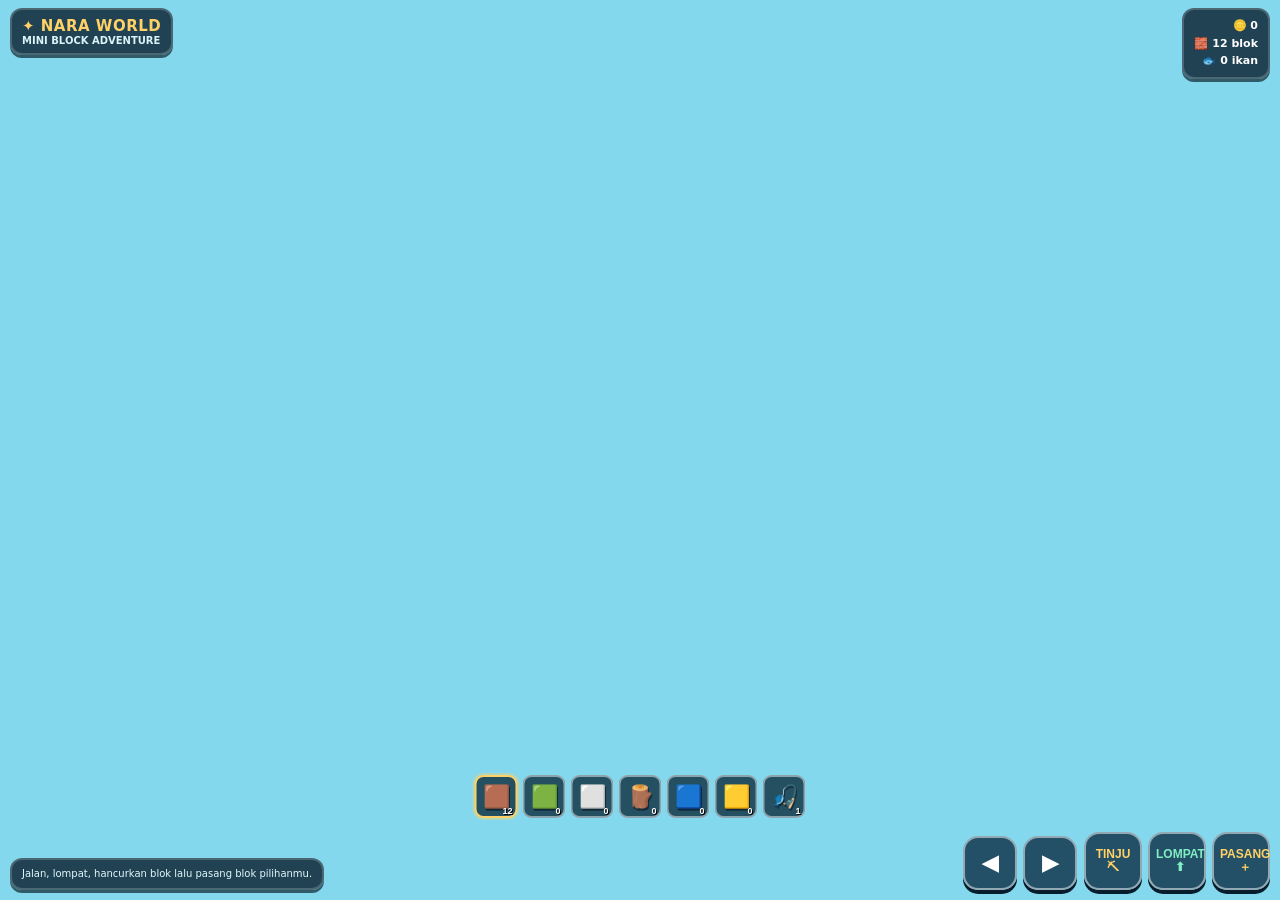
==== nara.html @ 3ca9c723 "Remove start screen and launch Aoi game immediately" ====
<!doctype html>
<html lang="id">
<head>
<meta charset="utf-8">
<meta name="viewport" content="width=device-width,initial-scale=1,maximum-scale=1,user-scalable=no,viewport-fit=cover">
<meta name="theme-color" content="#132b3b">
<title>Nara World</title>
<style>
:root{--ink:#102838;--panel:#183b4b;--gold:#ffd166;--mint:#80edc3}
*{box-sizing:border-box}html,body{margin:0;width:100%;height:100%;overflow:hidden;background:#102838;color:#fff;font-family:system-ui,-apple-system,Segoe UI,sans-serif;touch-action:none;user-select:none;-webkit-user-select:none}
#game{position:fixed;inset:0;width:100%;height:100%;display:block;image-rendering:pixelated;background:#83d8ee}
#hud{position:fixed;inset:0;pointer-events:none;display:flex;flex-direction:column;justify-content:space-between;padding: max(8px,env(safe-area-inset-top)) 10px max(10px,env(safe-area-inset-bottom))}
.top{display:flex;align-items:flex-start;justify-content:space-between;gap:8px}.brand,.stats,.hint{background:#102838d9;border:2px solid #ffffff30;border-radius:12px;padding:7px 10px;box-shadow:0 3px 0 #091b26aa}.brand{font-weight:900;letter-spacing:.5px;color:var(--gold);font-size:15px}.brand small{display:block;color:#d9f3f7;font-weight:600;font-size:10px;letter-spacing:0}.stats{font-size:11px;font-weight:700;line-height:1.6;text-align:right}.bottom{display:flex;justify-content:space-between;align-items:flex-end;gap:10px}.hint{font-size:10px;color:#e3faff;max-width:42%;line-height:1.4}.controls{pointer-events:auto;display:flex;align-items:flex-end;gap:7px}.group{display:flex;gap:6px;align-items:flex-end}.btn{width:54px;height:54px;border:2px solid #ffffff80;border-radius:15px;background:#14394fd9;color:#fff;font-weight:900;font-size:21px;box-shadow:0 4px 0 #081d2b;display:grid;place-items:center;touch-action:none;outline:none}.btn:active,.btn.active{transform:translateY(3px);box-shadow:0 1px 0 #081d2b;background:#26738a}.btn.action{width:58px;height:58px;font-size:12px;line-height:1.1;color:var(--gold)}.btn.jump{color:var(--mint)}#inventory{position:fixed;left:50%;bottom:max(82px,calc(env(safe-area-inset-bottom) + 78px));transform:translateX(-50%);display:flex;gap:5px;pointer-events:auto}.slot{width:43px;height:43px;border:2px solid #ffffff7a;border-radius:9px;background:#173b4ddd;display:grid;place-items:center;font-size:22px;position:relative}.slot small{position:absolute;right:3px;bottom:0;font-size:9px;font-weight:900;color:#fff;text-shadow:1px 1px #000}.slot.selected{border-color:var(--gold);box-shadow:0 0 0 2px #ffd16660}.slot span{filter:drop-shadow(1px 2px #102838)}#chatbar{position:fixed;left:50%;bottom:calc(max(145px,env(safe-area-inset-bottom) + 140px));transform:translateX(-50%);width:min(420px,calc(100% - 24px));display:flex;gap:6px;z-index:5;pointer-events:auto}#chatinput{min-width:0;flex:1;border:2px solid #ffffff70;border-radius:12px;background:#102838ed;color:#fff;padding:10px 12px;font-size:14px;outline:none;user-select:text;-webkit-user-select:text;touch-action:auto}#chatsend{border:2px solid #ffffff70;border-radius:12px;background:var(--gold);color:#173040;font-weight:900;padding:0 14px}#chatbar[hidden]{display:none}#toast{position:fixed;top:22%;left:50%;transform:translateX(-50%);background:#102838e8;padding:8px 14px;border-radius:12px;border:1px solid #ffffff50;font-size:12px;font-weight:800;opacity:0;transition:opacity .2s;pointer-events:none;white-space:nowrap}#start{position:fixed;inset:0;display:flex;align-items:center;justify-content:center;background:linear-gradient(#0b2535b8,#0b2535eb);padding:20px}#card{width:min(380px,100%);background:#17394b;border:2px solid #ffffff40;border-radius:20px;padding:22px;text-align:center;box-shadow:0 10px 0 #091d2b}#card h1{color:var(--gold);margin:0 0 6px;font-size:32px}#card p{font-size:13px;line-height:1.55;color:#d7f0f3}#play{background:var(--gold);color:#173040;border:0;border-radius:12px;padding:13px 28px;font-weight:1000;font-size:16px;margin-top:8px}.tiny{font-size:10px!important;color:#a7d1d9!important}
@media (max-height:430px){.btn{width:46px;height:46px;border-radius:12px}.btn.action{width:50px;height:50px}.slot{width:36px;height:36px;font-size:18px}#inventory{bottom:67px}.brand{font-size:12px}.stats{font-size:10px}.hint{font-size:9px}}
</style>
</head>
<body>
<canvas id="game" aria-label="Nara World game"></canvas>
<div id="hud">
 <div class="top"><div class="brand">✦ NARA WORLD<small>MINI BLOCK ADVENTURE</small></div><div class="stats"><div>🪙 <span id="coins">0</span></div><div>🧱 <span id="blocks">12</span> blok</div><div>🐟 <span id="fishcount">0</span> ikan</div></div></div>
 <div class="bottom"><div class="hint">Jalan, lompat, hancurkan blok lalu pasang blok pilihanmu.</div><div class="controls">
  <div class="group"><button class="btn" data-hold="left" aria-label="Kiri">◀</button><button class="btn" data-hold="right" aria-label="Kanan">▶</button></div>
  <div class="group"><button class="btn action" id="mine">TINJU<br>⛏</button><button class="btn action jump" data-hold="jump">LOMPAT<br>⬆</button><button class="btn action" id="place">PASANG<br>＋</button></div>
 </div></div>
</div>
<div id="inventory"><button class="slot selected" data-item="dirt" title="Tanah"><span>🟫</span><small>12</small></button><button class="slot" data-item="grass" title="Rumput"><span>🟩</span><small>0</small></button><button class="slot" data-item="stone" title="Batu"><span>⬜</span><small>0</small></button><button class="slot" data-item="wood" title="Kayu"><span>🪵</span><small>0</small></button><button class="slot" data-item="water" title="Air"><span>🟦</span><small>0</small></button><button class="slot" data-item="sand" title="Pasir"><span>🟨</span><small>0</small></button><button class="slot" data-item="rod" title="Rod biasa"><span>🎣</span><small>1</small></button></div>
<div id="chatbar" hidden><input id="chatinput" maxlength="90" autocomplete="off" placeholder="Ketik pesan..." aria-label="Pesan chat"><button id="chatsend">KIRIM</button></div><div id="toast"></div>
<script>
(()=>{'use strict';
const canvas=document.getElementById('game'),ctx=canvas.getContext('2d');
const bgImage=new Image();bgImage.src='assets/background/file_00000000bad88211929e692779511e67.png';
const TILE=32,WORLD_W=150,WORLD_H=32;
let vw=innerWidth,vh=innerHeight,dpr=1,camX=0,camY=0,last=0,toastTimer=0,chosen='dirt',coins=0,started=true,chatText='',chatUntil=0;
const colors={grass:'#65bf59',dirt:'#9c633e',stone:'#899aa5',wood:'#b77a45',water:'#38bde8'};
const names={grass:'Rumput',dirt:'Tanah',stone:'Batu',wood:'Kayu',water:'Air',sand:'Pasir',rod:'Rod biasa'};
let inv={dirt:12,grass:0,stone:0,wood:0,water:0,sand:0,rod:1,fish:0},world=[],keys={left:false,right:false,jump:false},jumpQueued=false,attack=0,attackStarted=0,face=1;
const player={x:7*TILE,y:0,w:21,h:29,vx:0,vy:0,onGround:false,walk:0};
function resize(){vw=innerWidth;vh=innerHeight;dpr=Math.min(devicePixelRatio||1,2);canvas.width=Math.round(vw*dpr);canvas.height=Math.round(vh*dpr);canvas.style.width=vw+'px';canvas.style.height=vh+'px';ctx.setTransform(dpr,0,0,dpr,0,0)}
addEventListener('resize',resize);resize();
function makeWorld(){world=Array.from({length:WORLD_W},()=>Array(WORLD_H).fill(null));for(let x=0;x<WORLD_W;x++){let h=16+Math.round(Math.sin(x*.17)*1.4+Math.sin(x*.055)*2);h=Math.max(12,Math.min(20,h));for(let y=h;y<WORLD_H;y++){world[x][y]=y===h?'grass':y<h+4?'dirt':'stone';}if(x>10&&x< WORLD_W-10&&x%23===8){let trunk=h-1;for(let k=1;k<=3;k++)if(trunk-k>=0)world[x][trunk-k]='wood';for(let dx=-2;dx<=2;dx++)for(let dy=-5;dy<=-3;dy++){let xx=x+dx,yy=h+dy;if(xx>=0&&xx<WORLD_W&&yy>=0)world[xx][yy]='grass';}}}for(let x=0;x< WORLD_W;x++){for(let y=0;y< WORLD_H;y++){if(world[x][y]==='grass'&&y>0&&world[x][y-1]==='grass')world[x][y-1]=null;}}}
function createLake(){for(let x=34;x<=45;x++){let top=0;while(top<WORLD_H&&!world[x][top])top++;if(top>=WORLD_H)continue;const waterTop=Math.max(0,top-3);for(let y=waterTop;y<top;y++)world[x][y]='water';}}
function groundY(x){x=Math.max(0,Math.min(WORLD_W-1,Math.floor(x/TILE)));for(let y=0;y<WORLD_H;y++)if(world[x][y])return y*TILE;return (WORLD_H-1)*TILE}
function save(){try{localStorage.setItem('nara-world-save-v1',JSON.stringify({world,inv,coins,px:player.x,py:player.y}))}catch(e){}}
function load(){try{let s=JSON.parse(localStorage.getItem('nara-world-save-v1'));if(s&&s.world&&s.world.length===WORLD_W){world=s.world;inv={...inv,...s.inv};coins=s.coins||0;player.x=Number.isFinite(s.px)?s.px:7*TILE;player.y=Number.isFinite(s.py)?s.py:groundY(player.x)-player.h;return true}}catch(e){}return false}
makeWorld();if(!load())player.y=groundY(player.x)-player.h;createLake();
function showToast(s){let el=document.getElementById('toast');el.textContent=s;el.style.opacity=1;clearTimeout(toastTimer);toastTimer=setTimeout(()=>el.style.opacity=0,1350)}
function updateHud(){document.getElementById('coins').textContent=coins;document.getElementById('blocks').textContent=inv.dirt+inv.grass+inv.stone+inv.wood;document.querySelectorAll('.slot').forEach(el=>{let type=el.dataset.item;el.querySelector('small').textContent=inv[type]||0;el.classList.toggle('selected',type===chosen)});let fish=document.getElementById('fishcount');if(fish)fish.textContent=inv.fish||0}
function solidAt(px,py){let x0=Math.floor(px/TILE),x1=Math.floor((px-0.01)/TILE),y0=Math.floor(py/TILE),y1=Math.floor((py-0.01)/TILE);return [ [x0,y0],[x1,y0],[x0,y1],[x1,y1] ].some(([x,y])=>x>=0&&x<WORLD_W&&y>=0&&y<WORLD_H&&world[x][y]&&world[x][y]!=='water')}
function blockAt(px,py){let x=Math.floor(px/TILE),y=Math.floor(py/TILE);return x>=0&&x<WORLD_W&&y>=0&&y<WORLD_H?{x,y,type:world[x][y]}:null}
function playerBox(x=player.x,y=player.y){return{x:x-player.w/2,y:y,w:player.w,h:player.h}}
function collides(x,y){let b=playerBox(x,y);return solidAt(b.x,b.y)||solidAt(b.x+b.w,b.y)||solidAt(b.x,b.y+b.h)||solidAt(b.x+b.w,b.y+b.h)}
function inWater(){const left=player.x-player.w/2,right=player.x+player.w/2,top=player.y+3,bottom=player.y+player.h-2;for(let x=Math.floor(left/TILE);x<=Math.floor(right/TILE);x++)for(let y=Math.floor(top/TILE);y<=Math.floor(bottom/TILE);y++)if(x>=0&&x<WORLD_W&&y>=0&&y<WORLD_H&&world[x][y]==='water')return true;return false}
function movePlayer(dt){const swimming=inWater();let speed=swimming?125:190,dir=(keys.right?1:0)-(keys.left?1:0);if(dir)face=dir;player.vx=dir*speed;player.x+=player.vx*dt;if(collides(player.x,player.y)){let step=Math.sign(player.vx);for(let i=0;i<Math.ceil(Math.abs(player.vx*dt));i++){player.x-=step;if(!collides(player.x,player.y))break}}player.x=Math.max(player.w/2,Math.min(WORLD_W*TILE-player.w/2,player.x));if(jumpQueued&&(player.onGround||swimming)){player.vy=swimming?-235:-440;player.onGround=false}jumpQueued=false;player.vy=Math.min(swimming?170:760,player.vy+(swimming?260:1100)*dt);let dy=player.vy*dt;player.y+=dy;player.onGround=false;if(collides(player.x,player.y)){let step=Math.sign(dy);for(let i=0;i<Math.ceil(Math.abs(dy));i++){player.y-=step;if(!collides(player.x,player.y)){if(step>0)player.onGround=true;break}}player.vy=0}player.walk+=Math.abs(dir)*dt*9}
function targetBlock(){let px=player.x+face*35,py=player.y+player.h*.48;let b=blockAt(px,py);if(!b||!b.type){b=blockAt(px,player.y+player.h+5)}return b}
function fishAtWater(){const b=targetBlock();if(!b||b.type!=='water'||Math.abs((b.x+.5)*TILE-player.x)>TILE*2.1||Math.abs((b.y+.5)*TILE-(player.y+player.h/2))>TILE*2.5){showToast('Mancing hanya bisa di blok air!');return}if(!inWater()&&Math.abs((b.x+.5)*TILE-player.x)>TILE*1.5){showToast('Dekati blok air dulu!');return}showToast('Melempar kail...');setTimeout(()=>{if(Math.random()<.72){inv.fish=(inv.fish||0)+1;showToast('Dapat 1 ikan! 🐟')}else showToast('Ikan belum menyambar, coba lagi!');updateHud();save();},1200)}
function mineBlock(){if(chosen==='rod'){fishAtWater();return}attack=.35;attackStarted=performance.now();let b=targetBlock();if(!b||!b.type){showToast('Dekati blok dulu!');return}if(Math.abs((b.x+.5)*TILE-player.x)>TILE*2.1||Math.abs((b.y+.5)*TILE-(player.y+player.h/2))>TILE*2.2){showToast('Blok terlalu jauh!');return}if(b.y<=1){showToast('Blok ini tidak bisa dihancurkan');return}inv[b.type]=(inv[b.type]||0)+1;world[b.x][b.y]=null;coins+=1;updateHud();save()}
function placeBlock(){let px=player.x+face*36,py=player.y+player.h*.65;let b=blockAt(px,py);if(!b){showToast('Tidak ada tempat di sana');return}if(world[b.x][b.y]){let up=blockAt(px,py-TILE);if(up)b=up}if(!b||world[b.x][b.y]){showToast('Tempatnya masih terisi');return}if(!world[b.x][b.y+1]&&b.y+1<WORLD_H){showToast('Pasang dekat tanah atau blok lain');return}if(inv[chosen]<=0){showToast('Blok '+names[chosen]+' habis!');return}let cx=(b.x+.5)*TILE,cy=(b.y+.5)*TILE;if(cx>player.x-player.w/2&&cx<player.x+player.w/2&&cy>player.y&&cy<player.y+player.h){showToast('Tidak bisa pasang di tubuh karakter');return}world[b.x][b.y]=chosen;inv[chosen]--;updateHud();save()}
function roundedRect(x,y,w,h,r){ctx.beginPath();ctx.roundRect?ctx.roundRect(x,y,w,h,r):(ctx.rect(x,y,w,h));ctx.fill()}
const blockSprites={grass:'grass.png',dirt:'dirt.png',stone:'rock.png',wood:'wood.png',water:'water.png'};
const blockImages={};
Object.entries(blockSprites).forEach(([type,file])=>{const img=new Image();img.src='assets/blocks/'+file;blockImages[type]=img;});
const blockImages={};
[['grass','grass.png'],['dirt','dirt.png'],['stone','rock.png'],['wood','wood.png'],['water','water.png'],['sand','sand.png']].forEach(([type,file])=>{const im=new Image();im.onload=()=>{};im.onerror=()=>console.warn('Gagal memuat tekstur blok:',file);im.src='assets/blocks/'+file;blockImages[type]=im});
function drawBlock(type,x,y,size=TILE){if(!type)return;ctx.save();ctx.imageSmoothingEnabled=false;const im=blockImages[type];if(im&&im.complete&&im.naturalWidth>0){if(type==='water')ctx.globalAlpha=.82;ctx.drawImage(im,Math.round(x),Math.round(y),size,size);ctx.globalAlpha=1;ctx.restore();return}if(type==='water'){ctx.globalAlpha=.78;ctx.fillStyle='#138fc8';ctx.fillRect(x,y,size,size);ctx.globalAlpha=.95;ctx.fillStyle='#48d8f2';ctx.fillRect(x,y+2,size,3);ctx.fillStyle='#a3f2ff';const wave=((Math.floor(performance.now()/180)+Math.floor(x/8))%3)*4;ctx.fillRect(x+4+wave,y+8,10,2);ctx.fillRect(x+17-wave,y+19,8,2);ctx.globalAlpha=1;ctx.strokeStyle='#1676a5';ctx.lineWidth=1;ctx.strokeRect(x+.5,y+.5,size-1,size-1);ctx.restore();return}const palettes={grass:{base:'#8b5735',light:'#b97a4b',dark:'#643b29'},dirt:{base:'#95603b',light:'#b97b4d',dark:'#603923'},stone:{base:'#7f8e98',light:'#bdc8cd',dark:'#4e5c66'},wood:{base:'#9a6035',light:'#d69a56',dark:'#633c25'},sand:{base:'#c9ad68',light:'#ead28b',dark:'#a58a4d'}};const p=palettes[type]||palettes.dirt;ctx.fillStyle=p.base;ctx.fillRect(x,y,size,size);ctx.fillStyle=p.light;ctx.fillRect(x+3,y+4,7,4);ctx.fillRect(x+18,y+15,5,3);ctx.fillStyle=p.dark;ctx.fillRect(x+13,y+9,4,3);ctx.fillRect(x+5,y+23,6,3);if(type==='grass'){ctx.fillStyle='#4a9a43';ctx.fillRect(x,y,size,8);ctx.fillStyle='#78d65b';ctx.fillRect(x,y,size,4);ctx.fillStyle='#a5e66a';ctx.fillRect(x+3,y+1,5,2);ctx.fillRect(x+17,y+2,6,2);ctx.fillStyle='#367b3c';ctx.fillRect(x,y+7,size,2)}else if(type==='stone'){ctx.fillStyle='#d4dce0';ctx.fillRect(x+5,y+6,9,3);ctx.fillRect(x+18,y+19,7,2);ctx.fillStyle='#657680';ctx.fillRect(x+4,y+14,5,4);ctx.fillRect(x+22,y+7,4,5)}else if(type==='wood'){ctx.fillStyle='#754426';ctx.fillRect(x+6,y,3,size);ctx.fillRect(x+22,y,3,size);ctx.fillStyle='#d9a05c';ctx.fillRect(x+10,y+3,11,4);ctx.fillStyle='#744325';ctx.fillRect(x+10,y+15,11,3)}ctx.strokeStyle='#243d3b';ctx.lineWidth=1;ctx.strokeRect(x+.5,y+.5,size-1,size-1);ctx.restore()}
function drawFallbackPlayer(){let x=player.x-camX,y=player.y-camY;let bob=player.onGround&&Math.abs(player.vx)>0?Math.sin(player.walk)*2:0;ctx.save();ctx.translate(Math.round(x),Math.round(y+bob));if(face<0){ctx.translate(player.w,0);ctx.scale(-1,1)}
ctx.fillStyle='#17313b55';ctx.beginPath();ctx.ellipse(player.w/2,player.h+2,13,4,0,0,Math.PI*2);ctx.fill();
ctx.fillStyle='#334d8c';ctx.fillRect(3,20,6,8);ctx.fillRect(12,20,6,8);if(player.onGround&&Math.abs(player.vx)>0){let swing=Math.sin(player.walk)*2;ctx.fillRect(3+swing,25,6,4);ctx.fillRect(12-swing,25,6,4)}
ctx.fillStyle='#e56b8a';ctx.fillRect(2,10,17,12);ctx.fillStyle='#ff91a8';ctx.fillRect(4,11,12,3);
ctx.fillStyle='#f2c49a';ctx.fillRect(8,7,6,5);ctx.fillStyle='#f7d0a8';ctx.fillRect(3,1,15,10);ctx.fillStyle='#573a42';ctx.fillRect(2,0,16,4);ctx.fillRect(1,3,4,7);ctx.fillRect(15,4,3,4);ctx.fillStyle='#263d4b';ctx.fillRect(13,5,2,2);ctx.fillStyle='#fff';ctx.fillRect(14,5,1,1);
ctx.fillStyle='#f2c49a';if(attack>0){ctx.fillRect(16,12,9,4);ctx.fillStyle='#fff0b5';ctx.fillRect(22,10,7,7)}else ctx.fillRect(17,13,4,7);ctx.restore()}
function loadFrames(files){return files.map(file=>{const im=new Image();im._trim=null;im.onload=()=>{im._trim={x:0,y:0,w:im.naturalWidth,h:im.naturalHeight};try{const c=document.createElement('canvas');c.width=im.naturalWidth;c.height=im.naturalHeight;const q=c.getContext('2d',{willReadFrequently:true});if(!q)return;q.drawImage(im,0,0);const d=q.getImageData(0,0,c.width,c.height).data;let minX=c.width,minY=c.height,maxX=-1,maxY=-1;for(let yy=0;yy<c.height;yy++)for(let xx=0;xx<c.width;xx++){if(d[(yy*c.width+xx)*4+3]>8){if(xx<minX)minX=xx;if(xx>maxX)maxX=xx;if(yy<minY)minY=yy;if(yy>maxY)maxY=yy}}if(maxX>=minX&&maxY>=minY)im._trim={x:minX,y:minY,w:maxX-minX+1,h:maxY-minY+1}}catch(e){console.warn('Pakai seluruh gambar frame:',file,e)}};im.onerror=()=>{im._trim=null;console.warn('Gagal memuat frame karakter:',file)};im.src='assets/character/'+file;return im})}
const idleFrames=loadFrames(['idle1.png','idle2.png','idle3.png','idle4.png']);
const runFrames=loadFrames(['run1.png','run2.png','run3.png','run4.png','run5.png','run6.png']);
const punchFrames=loadFrames(['punch1.png','punch2.png','punch3.png','punch4.png','punch5.png']);
function drawPlayer(){const punching=attack>0;const moving=Math.abs(player.vx)>1;const frames=punching?punchFrames:(moving?runFrames:idleFrames);const speed=punching?70:(moving?145:320);const im=frames[Math.floor((punching?performance.now()-attackStarted:performance.now())/speed)%frames.length];if(!im||!im.complete||!im.naturalWidth){drawFallbackPlayer();return}const x=player.x-camX,y=player.y-camY;const allFrames=idleFrames.concat(runFrames).filter(f=>f&&f.complete&&f.naturalWidth);let refW=1,refH=1;for(const f of allFrames){const t=f._trim||{x:0,y:0,w:f.naturalWidth,h:f.naturalHeight};refW=Math.max(refW,t.w);refH=Math.max(refH,t.h)}const t=im._trim||{x:0,y:0,w:im.naturalWidth,h:im.naturalHeight};const scale=Math.min(63/refH,48/refW);const dw=t.w*scale,dh=t.h*scale;ctx.save();ctx.translate(Math.round(x),Math.round(y+player.h));if(face<0)ctx.scale(-1,1);ctx.drawImage(im,t.x,t.y,t.w,t.h,-dw/2,-dh,dw,dh);ctx.restore()}
function drawChatBubble(){if(!chatText||performance.now()>chatUntil)return;ctx.save();ctx.font="bold 13px system-ui";const maxW=Math.min(vw-36,260),words=chatText.split(/\\s+/);let lines=[],line="";for(const word of words){const test=line?line+" "+word:word;if(ctx.measureText(test).width>maxW-24&&line){lines.push(line);line=word}else line=test}if(line)lines.push(line);if(lines.length>3)lines=lines.slice(0,3);const bw=Math.min(maxW,Math.max(70,...lines.map(s=>ctx.measureText(s).width+24))),bh=lines.length*17+16;let bx=player.x-camX-bw/2,by=player.y-camY-bh-14;bx=Math.max(6,Math.min(vw-bw-6,bx));by=Math.max(58,by);ctx.fillStyle="#ffffff";ctx.strokeStyle="#17394b";ctx.lineWidth=2;ctx.beginPath();ctx.roundRect(bx,by,bw,bh,9);ctx.fill();ctx.stroke();ctx.beginPath();ctx.moveTo(Math.max(bx+12,Math.min(bx+bw-12,player.x-camX)),by+bh-1);ctx.lineTo(player.x-camX,by+bh+9);ctx.lineTo(Math.max(bx+12,Math.min(bx+bw-12,player.x-camX))+9,by+bh-1);ctx.closePath();ctx.fill();ctx.stroke();ctx.fillStyle="#173040";ctx.textAlign="center";lines.forEach((s,i)=>ctx.fillText(s,bx+bw/2,by+19+i*17));ctx.restore()}
function draw(){ctx.clearRect(0,0,vw,vh);if(bgImage.complete&&bgImage.naturalWidth){ctx.save();ctx.globalAlpha=.96;const scale=Math.max(vw/bgImage.naturalWidth,vh/bgImage.naturalHeight);const iw=bgImage.naturalWidth*scale,ih=bgImage.naturalHeight*scale;const ox=(vw-iw)/2,oy=(vh-ih)/2;ctx.imageSmoothingEnabled=false;ctx.drawImage(bgImage,ox,oy,iw,ih);ctx.restore()}else{let sky=ctx.createLinearGradient(0,0,0,vh);sky.addColorStop(0,'#74cbe9');sky.addColorStop(1,'#c5f0e4');ctx.fillStyle=sky;ctx.fillRect(0,0,vw,vh)}
let startX=Math.max(0,Math.floor(camX/TILE)),endX=Math.min(WORLD_W,Math.ceil((camX+vw)/TILE)+1);let startY=Math.max(0,Math.floor(camY/TILE)),endY=Math.min(WORLD_H,Math.ceil((camY+vh)/TILE)+1);
for(let x=startX;x<endX;x++)for(let y=startY;y<endY;y++){let t=world[x][y];if(t)drawBlock(t,Math.floor(x*TILE-camX),Math.floor(y*TILE-camY))}
drawPlayer();
// target highlight
let b=targetBlock();if(b&&b.type&&Math.abs((b.x+.5)*TILE-player.x)<TILE*2.1){ctx.strokeStyle='#ffe27a';ctx.lineWidth=2;ctx.strokeRect(Math.floor(b.x*TILE-camX)+2,Math.floor(b.y*TILE-camY)+2,TILE-4,TILE-4)}
// world label
ctx.fillStyle='#123b4c99';ctx.font='bold 11px system-ui';ctx.fillText('NARA ISLAND',Math.max(10,vw*.5-48),vh*.17);
}
function loop(now){let dt=Math.min(.033,(now-last)/1000||0);last=now;if(started){movePlayer(dt);camX=Math.max(0,Math.min(WORLD_W*TILE-vw,player.x-vw*.43));camY=Math.max(0,Math.min(WORLD_H*TILE-vh,player.y-vh*.55));attack=Math.max(0,attack-dt);draw()}requestAnimationFrame(loop)}
requestAnimationFrame(loop);
document.querySelectorAll('[data-hold]').forEach(el=>{let key=el.dataset.hold;const down=e=>{e.preventDefault();keys[key]=true;el.classList.add('active');if(key==='jump')jumpQueued=true};const up=e=>{e.preventDefault();keys[key]=false;el.classList.remove('active')};el.addEventListener('pointerdown',down);['pointerup','pointercancel','pointerleave'].forEach(ev=>el.addEventListener(ev,up))});
document.getElementById('mine').addEventListener('pointerdown',e=>{e.preventDefault();mineBlock()});
const chatbar=document.getElementById("chatbar"),chatinput=document.getElementById("chatinput");function sendChat(){const msg=chatinput.value.trim();if(!msg)return;chatText=msg;chatUntil=performance.now()+4500;chatinput.value="";chatbar.hidden=true;chatinput.blur();showToast("Pesan ditampilkan di atas karakter");}document.getElementById("chatsend").addEventListener("click",sendChat);chatinput.addEventListener("keydown",e=>{if(e.key==="Enter"){e.preventDefault();sendChat()}if(e.key==="Escape"){chatbar.hidden=true;chatinput.blur()}});const chatBtn=document.createElement("button");chatBtn.className="btn action";chatBtn.id="chatopen";chatBtn.textContent="CHAT 💬";chatBtn.style.cssText="position:fixed;right:12px;top:82px;z-index:4;width:72px;height:42px;font-size:11px;pointer-events:auto";document.body.appendChild(chatBtn);chatBtn.addEventListener("click",()=>{chatbar.hidden=!chatbar.hidden;if(!chatbar.hidden){chatinput.focus()}});document.getElementById('place').addEventListener('pointerdown',e=>{e.preventDefault();placeBlock()});
document.querySelectorAll('.slot').forEach(el=>el.addEventListener('pointerdown',e=>{e.preventDefault();chosen=el.dataset.item;const mine=document.getElementById('mine');if(chosen==='rod'){mine.innerHTML='MANCING<br>🎣';showToast('Rod dipilih: arahkan ke blok air lalu tekan MANCING')}else{mine.innerHTML='TINJU<br>⛏'}updateHud()}));
addEventListener('keydown',e=>{if(['ArrowLeft','ArrowRight','ArrowUp',' ','a','d','w'].includes(e.key))e.preventDefault();if(e.key==='ArrowLeft'||e.key==='a')keys.left=true;if(e.key==='ArrowRight'||e.key==='d')keys.right=true;if(e.key==='ArrowUp'||e.key==='w'||e.key===' ')jumpQueued=true;if(e.key==='x'||e.key==='j')mineBlock();if(e.key==='z'||e.key==='k')placeBlock()});
addEventListener('keyup',e=>{if(e.key==='ArrowLeft'||e.key==='a')keys.left=false;if(e.key==='ArrowRight'||e.key==='d')keys.right=false});
addEventListener('pagehide',save);setInterval(()=>{if(started)save()},8000);updateHud();
})();
</script>
</body>
</html>
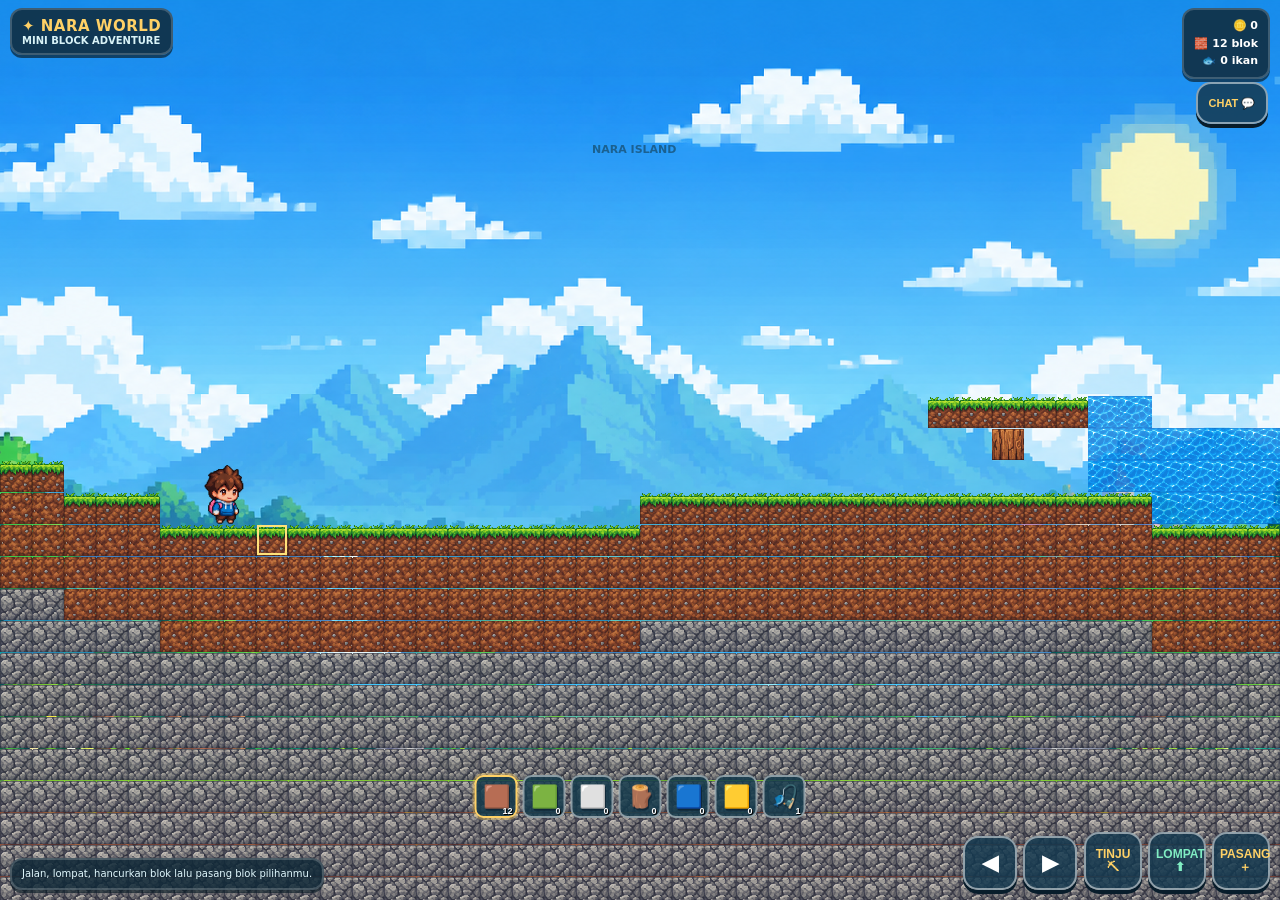
==== commit 54fa9080: "Fix duplicate blockImages declaration breaking game JavaScript" ====
--- a/nara.html
+++ b/nara.html
@@ -11,6 +11,7 @@
 #game{position:fixed;inset:0;width:100%;height:100%;display:block;image-rendering:pixelated;background:#83d8ee}
 #hud{position:fixed;inset:0;pointer-events:none;display:flex;flex-direction:column;justify-content:space-between;padding: max(8px,env(safe-area-inset-top)) 10px max(10px,env(safe-area-inset-bottom))}
 .top{display:flex;align-items:flex-start;justify-content:space-between;gap:8px}.brand,.stats,.hint{background:#102838d9;border:2px solid #ffffff30;border-radius:12px;padding:7px 10px;box-shadow:0 3px 0 #091b26aa}.brand{font-weight:900;letter-spacing:.5px;color:var(--gold);font-size:15px}.brand small{display:block;color:#d9f3f7;font-weight:600;font-size:10px;letter-spacing:0}.stats{font-size:11px;font-weight:700;line-height:1.6;text-align:right}.bottom{display:flex;justify-content:space-between;align-items:flex-end;gap:10px}.hint{font-size:10px;color:#e3faff;max-width:42%;line-height:1.4}.controls{pointer-events:auto;display:flex;align-items:flex-end;gap:7px}.group{display:flex;gap:6px;align-items:flex-end}.btn{width:54px;height:54px;border:2px solid #ffffff80;border-radius:15px;background:#14394fd9;color:#fff;font-weight:900;font-size:21px;box-shadow:0 4px 0 #081d2b;display:grid;place-items:center;touch-action:none;outline:none}.btn:active,.btn.active{transform:translateY(3px);box-shadow:0 1px 0 #081d2b;background:#26738a}.btn.action{width:58px;height:58px;font-size:12px;line-height:1.1;color:var(--gold)}.btn.jump{color:var(--mint)}#inventory{position:fixed;left:50%;bottom:max(82px,calc(env(safe-area-inset-bottom) + 78px));transform:translateX(-50%);display:flex;gap:5px;pointer-events:auto}.slot{width:43px;height:43px;border:2px solid #ffffff7a;border-radius:9px;background:#173b4ddd;display:grid;place-items:center;font-size:22px;position:relative}.slot small{position:absolute;right:3px;bottom:0;font-size:9px;font-weight:900;color:#fff;text-shadow:1px 1px #000}.slot.selected{border-color:var(--gold);box-shadow:0 0 0 2px #ffd16660}.slot span{filter:drop-shadow(1px 2px #102838)}#chatbar{position:fixed;left:50%;bottom:calc(max(145px,env(safe-area-inset-bottom) + 140px));transform:translateX(-50%);width:min(420px,calc(100% - 24px));display:flex;gap:6px;z-index:5;pointer-events:auto}#chatinput{min-width:0;flex:1;border:2px solid #ffffff70;border-radius:12px;background:#102838ed;color:#fff;padding:10px 12px;font-size:14px;outline:none;user-select:text;-webkit-user-select:text;touch-action:auto}#chatsend{border:2px solid #ffffff70;border-radius:12px;background:var(--gold);color:#173040;font-weight:900;padding:0 14px}#chatbar[hidden]{display:none}#toast{position:fixed;top:22%;left:50%;transform:translateX(-50%);background:#102838e8;padding:8px 14px;border-radius:12px;border:1px solid #ffffff50;font-size:12px;font-weight:800;opacity:0;transition:opacity .2s;pointer-events:none;white-space:nowrap}#start{position:fixed;inset:0;display:flex;align-items:center;justify-content:center;background:linear-gradient(#0b2535b8,#0b2535eb);padding:20px}#card{width:min(380px,100%);background:#17394b;border:2px solid #ffffff40;border-radius:20px;padding:22px;text-align:center;box-shadow:0 10px 0 #091d2b}#card h1{color:var(--gold);margin:0 0 6px;font-size:32px}#card p{font-size:13px;line-height:1.55;color:#d7f0f3}#play{background:var(--gold);color:#173040;border:0;border-radius:12px;padding:13px 28px;font-weight:1000;font-size:16px;margin-top:8px}.tiny{font-size:10px!important;color:#a7d1d9!important}
+@media (max-width:600px){.btn{width:clamp(36px,10vw,48px);height:clamp(42px,12vw,50px);font-size:18px}.btn.action{width:clamp(42px,11vw,50px);height:clamp(46px,13vw,54px);font-size:10px}.controls{gap:4px}.group{gap:4px}.hint{max-width:38%;font-size:9px}#inventory{gap:3px}.slot{width:clamp(30px,7vw,39px);height:clamp(34px,8vw,40px);font-size:17px}#chatopen{right:8px!important}}
 @media (max-height:430px){.btn{width:46px;height:46px;border-radius:12px}.btn.action{width:50px;height:50px}.slot{width:36px;height:36px;font-size:18px}#inventory{bottom:67px}.brand{font-size:12px}.stats{font-size:10px}.hint{font-size:9px}}
 </style>
 </head>
@@ -41,8 +42,8 @@
 function createLake(){for(let x=34;x<=45;x++){let top=0;while(top<WORLD_H&&!world[x][top])top++;if(top>=WORLD_H)continue;const waterTop=Math.max(0,top-3);for(let y=waterTop;y<top;y++)world[x][y]='water';}}
 function groundY(x){x=Math.max(0,Math.min(WORLD_W-1,Math.floor(x/TILE)));for(let y=0;y<WORLD_H;y++)if(world[x][y])return y*TILE;return (WORLD_H-1)*TILE}
 function save(){try{localStorage.setItem('nara-world-save-v1',JSON.stringify({world,inv,coins,px:player.x,py:player.y}))}catch(e){}}
-function load(){try{let s=JSON.parse(localStorage.getItem('nara-world-save-v1'));if(s&&s.world&&s.world.length===WORLD_W){world=s.world;inv={...inv,...s.inv};coins=s.coins||0;player.x=Number.isFinite(s.px)?s.px:7*TILE;player.y=Number.isFinite(s.py)?s.py:groundY(player.x)-player.h;return true}}catch(e){}return false}
-makeWorld();if(!load())player.y=groundY(player.x)-player.h;createLake();
+function load(){try{let s=JSON.parse(localStorage.getItem('nara-world-save-v1'));if(s&&Array.isArray(s.world)&&s.world.length===WORLD_W&&s.world.some(col=>Array.isArray(col)&&col.some(Boolean))){world=s.world;inv={...inv,...s.inv};coins=Number.isFinite(s.coins)?s.coins:0;player.x=Number.isFinite(s.px)&&s.px>=0&&s.px<WORLD_W*TILE? s.px:7*TILE;player.y=Number.isFinite(s.py)&&s.py>=0&&s.py<WORLD_H*TILE? s.py:groundY(player.x)-player.h;return true}}catch(e){}return false}
+makeWorld();if(!load())player.y=groundY(player.x)-player.h;if(!Number.isFinite(player.x)||!Number.isFinite(player.y)||player.y<0||player.y>WORLD_H*TILE){player.x=7*TILE;player.y=groundY(player.x)-player.h}createLake();
 function showToast(s){let el=document.getElementById('toast');el.textContent=s;el.style.opacity=1;clearTimeout(toastTimer);toastTimer=setTimeout(()=>el.style.opacity=0,1350)}
 function updateHud(){document.getElementById('coins').textContent=coins;document.getElementById('blocks').textContent=inv.dirt+inv.grass+inv.stone+inv.wood;document.querySelectorAll('.slot').forEach(el=>{let type=el.dataset.item;el.querySelector('small').textContent=inv[type]||0;el.classList.toggle('selected',type===chosen)});let fish=document.getElementById('fishcount');if(fish)fish.textContent=inv.fish||0}
 function solidAt(px,py){let x0=Math.floor(px/TILE),x1=Math.floor((px-0.01)/TILE),y0=Math.floor(py/TILE),y1=Math.floor((py-0.01)/TILE);return [ [x0,y0],[x1,y0],[x0,y1],[x1,y1] ].some(([x,y])=>x>=0&&x<WORLD_W&&y>=0&&y<WORLD_H&&world[x][y]&&world[x][y]!=='water')}
@@ -56,9 +57,6 @@
 function mineBlock(){if(chosen==='rod'){fishAtWater();return}attack=.35;attackStarted=performance.now();let b=targetBlock();if(!b||!b.type){showToast('Dekati blok dulu!');return}if(Math.abs((b.x+.5)*TILE-player.x)>TILE*2.1||Math.abs((b.y+.5)*TILE-(player.y+player.h/2))>TILE*2.2){showToast('Blok terlalu jauh!');return}if(b.y<=1){showToast('Blok ini tidak bisa dihancurkan');return}inv[b.type]=(inv[b.type]||0)+1;world[b.x][b.y]=null;coins+=1;updateHud();save()}
 function placeBlock(){let px=player.x+face*36,py=player.y+player.h*.65;let b=blockAt(px,py);if(!b){showToast('Tidak ada tempat di sana');return}if(world[b.x][b.y]){let up=blockAt(px,py-TILE);if(up)b=up}if(!b||world[b.x][b.y]){showToast('Tempatnya masih terisi');return}if(!world[b.x][b.y+1]&&b.y+1<WORLD_H){showToast('Pasang dekat tanah atau blok lain');return}if(inv[chosen]<=0){showToast('Blok '+names[chosen]+' habis!');return}let cx=(b.x+.5)*TILE,cy=(b.y+.5)*TILE;if(cx>player.x-player.w/2&&cx<player.x+player.w/2&&cy>player.y&&cy<player.y+player.h){showToast('Tidak bisa pasang di tubuh karakter');return}world[b.x][b.y]=chosen;inv[chosen]--;updateHud();save()}
 function roundedRect(x,y,w,h,r){ctx.beginPath();ctx.roundRect?ctx.roundRect(x,y,w,h,r):(ctx.rect(x,y,w,h));ctx.fill()}
-const blockSprites={grass:'grass.png',dirt:'dirt.png',stone:'rock.png',wood:'wood.png',water:'water.png'};
-const blockImages={};
-Object.entries(blockSprites).forEach(([type,file])=>{const img=new Image();img.src='assets/blocks/'+file;blockImages[type]=img;});
 const blockImages={};
 [['grass','grass.png'],['dirt','dirt.png'],['stone','rock.png'],['wood','wood.png'],['water','water.png'],['sand','sand.png']].forEach(([type,file])=>{const im=new Image();im.onload=()=>{};im.onerror=()=>console.warn('Gagal memuat tekstur blok:',file);im.src='assets/blocks/'+file;blockImages[type]=im});
 function drawBlock(type,x,y,size=TILE){if(!type)return;ctx.save();ctx.imageSmoothingEnabled=false;const im=blockImages[type];if(im&&im.complete&&im.naturalWidth>0){if(type==='water')ctx.globalAlpha=.82;ctx.drawImage(im,Math.round(x),Math.round(y),size,size);ctx.globalAlpha=1;ctx.restore();return}if(type==='water'){ctx.globalAlpha=.78;ctx.fillStyle='#138fc8';ctx.fillRect(x,y,size,size);ctx.globalAlpha=.95;ctx.fillStyle='#48d8f2';ctx.fillRect(x,y+2,size,3);ctx.fillStyle='#a3f2ff';const wave=((Math.floor(performance.now()/180)+Math.floor(x/8))%3)*4;ctx.fillRect(x+4+wave,y+8,10,2);ctx.fillRect(x+17-wave,y+19,8,2);ctx.globalAlpha=1;ctx.strokeStyle='#1676a5';ctx.lineWidth=1;ctx.strokeRect(x+.5,y+.5,size-1,size-1);ctx.restore();return}const palettes={grass:{base:'#8b5735',light:'#b97a4b',dark:'#643b29'},dirt:{base:'#95603b',light:'#b97b4d',dark:'#603923'},stone:{base:'#7f8e98',light:'#bdc8cd',dark:'#4e5c66'},wood:{base:'#9a6035',light:'#d69a56',dark:'#633c25'},sand:{base:'#c9ad68',light:'#ead28b',dark:'#a58a4d'}};const p=palettes[type]||palettes.dirt;ctx.fillStyle=p.base;ctx.fillRect(x,y,size,size);ctx.fillStyle=p.light;ctx.fillRect(x+3,y+4,7,4);ctx.fillRect(x+18,y+15,5,3);ctx.fillStyle=p.dark;ctx.fillRect(x+13,y+9,4,3);ctx.fillRect(x+5,y+23,6,3);if(type==='grass'){ctx.fillStyle='#4a9a43';ctx.fillRect(x,y,size,8);ctx.fillStyle='#78d65b';ctx.fillRect(x,y,size,4);ctx.fillStyle='#a5e66a';ctx.fillRect(x+3,y+1,5,2);ctx.fillRect(x+17,y+2,6,2);ctx.fillStyle='#367b3c';ctx.fillRect(x,y+7,size,2)}else if(type==='stone'){ctx.fillStyle='#d4dce0';ctx.fillRect(x+5,y+6,9,3);ctx.fillRect(x+18,y+19,7,2);ctx.fillStyle='#657680';ctx.fillRect(x+4,y+14,5,4);ctx.fillRect(x+22,y+7,4,5)}else if(type==='wood'){ctx.fillStyle='#754426';ctx.fillRect(x+6,y,3,size);ctx.fillRect(x+22,y,3,size);ctx.fillStyle='#d9a05c';ctx.fillRect(x+10,y+3,11,4);ctx.fillStyle='#744325';ctx.fillRect(x+10,y+15,11,3)}ctx.strokeStyle='#243d3b';ctx.lineWidth=1;ctx.strokeRect(x+.5,y+.5,size-1,size-1);ctx.restore()}
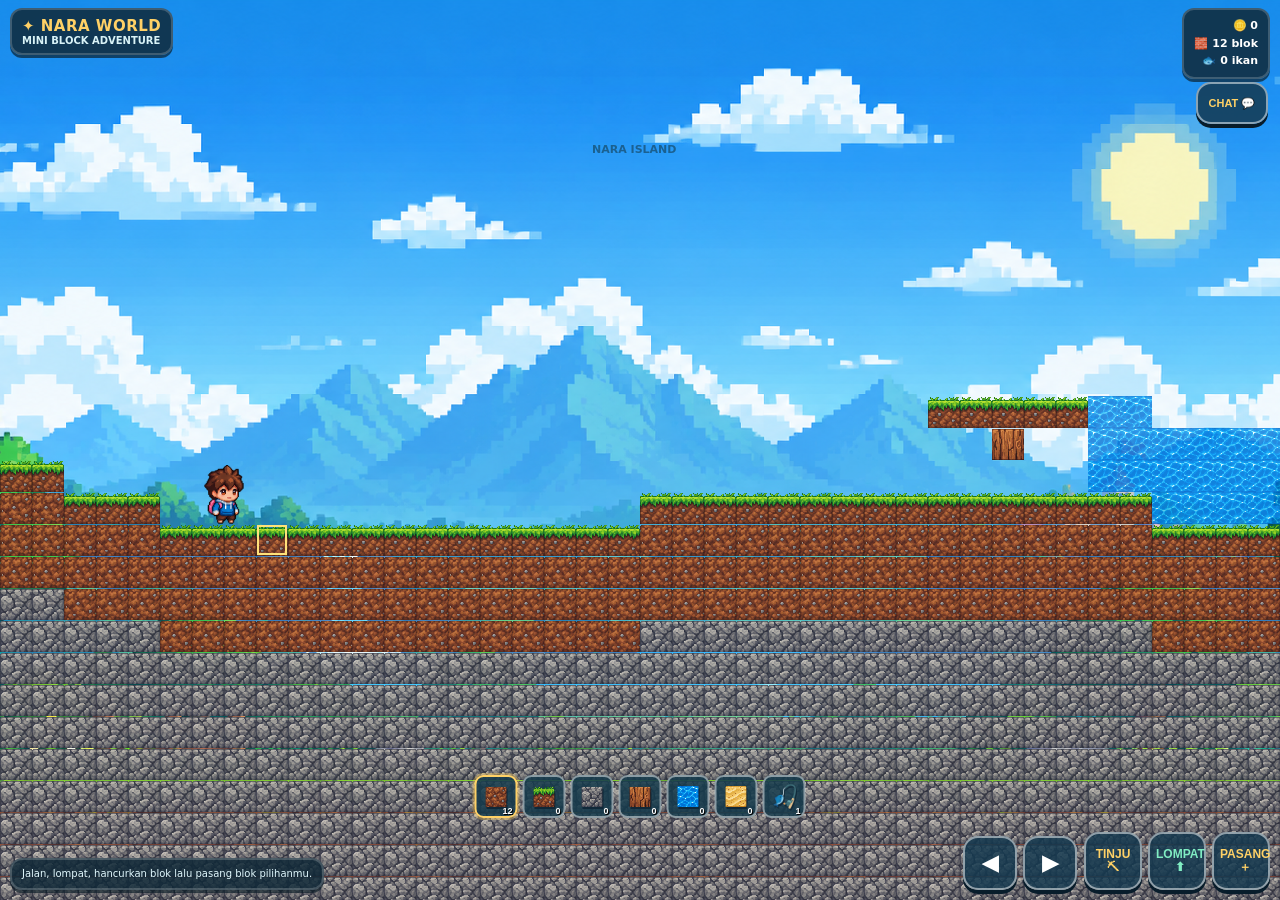
==== commit 6c9c8875: "Add files via upload" ====
--- a/nara.html
+++ b/nara.html
@@ -10,7 +10,8 @@
 *{box-sizing:border-box}html,body{margin:0;width:100%;height:100%;overflow:hidden;background:#102838;color:#fff;font-family:system-ui,-apple-system,Segoe UI,sans-serif;touch-action:none;user-select:none;-webkit-user-select:none}
 #game{position:fixed;inset:0;width:100%;height:100%;display:block;image-rendering:pixelated;background:#83d8ee}
 #hud{position:fixed;inset:0;pointer-events:none;display:flex;flex-direction:column;justify-content:space-between;padding: max(8px,env(safe-area-inset-top)) 10px max(10px,env(safe-area-inset-bottom))}
-.top{display:flex;align-items:flex-start;justify-content:space-between;gap:8px}.brand,.stats,.hint{background:#102838d9;border:2px solid #ffffff30;border-radius:12px;padding:7px 10px;box-shadow:0 3px 0 #091b26aa}.brand{font-weight:900;letter-spacing:.5px;color:var(--gold);font-size:15px}.brand small{display:block;color:#d9f3f7;font-weight:600;font-size:10px;letter-spacing:0}.stats{font-size:11px;font-weight:700;line-height:1.6;text-align:right}.bottom{display:flex;justify-content:space-between;align-items:flex-end;gap:10px}.hint{font-size:10px;color:#e3faff;max-width:42%;line-height:1.4}.controls{pointer-events:auto;display:flex;align-items:flex-end;gap:7px}.group{display:flex;gap:6px;align-items:flex-end}.btn{width:54px;height:54px;border:2px solid #ffffff80;border-radius:15px;background:#14394fd9;color:#fff;font-weight:900;font-size:21px;box-shadow:0 4px 0 #081d2b;display:grid;place-items:center;touch-action:none;outline:none}.btn:active,.btn.active{transform:translateY(3px);box-shadow:0 1px 0 #081d2b;background:#26738a}.btn.action{width:58px;height:58px;font-size:12px;line-height:1.1;color:var(--gold)}.btn.jump{color:var(--mint)}#inventory{position:fixed;left:50%;bottom:max(82px,calc(env(safe-area-inset-bottom) + 78px));transform:translateX(-50%);display:flex;gap:5px;pointer-events:auto}.slot{width:43px;height:43px;border:2px solid #ffffff7a;border-radius:9px;background:#173b4ddd;display:grid;place-items:center;font-size:22px;position:relative}.slot small{position:absolute;right:3px;bottom:0;font-size:9px;font-weight:900;color:#fff;text-shadow:1px 1px #000}.slot.selected{border-color:var(--gold);box-shadow:0 0 0 2px #ffd16660}.slot span{filter:drop-shadow(1px 2px #102838)}#chatbar{position:fixed;left:50%;bottom:calc(max(145px,env(safe-area-inset-bottom) + 140px));transform:translateX(-50%);width:min(420px,calc(100% - 24px));display:flex;gap:6px;z-index:5;pointer-events:auto}#chatinput{min-width:0;flex:1;border:2px solid #ffffff70;border-radius:12px;background:#102838ed;color:#fff;padding:10px 12px;font-size:14px;outline:none;user-select:text;-webkit-user-select:text;touch-action:auto}#chatsend{border:2px solid #ffffff70;border-radius:12px;background:var(--gold);color:#173040;font-weight:900;padding:0 14px}#chatbar[hidden]{display:none}#toast{position:fixed;top:22%;left:50%;transform:translateX(-50%);background:#102838e8;padding:8px 14px;border-radius:12px;border:1px solid #ffffff50;font-size:12px;font-weight:800;opacity:0;transition:opacity .2s;pointer-events:none;white-space:nowrap}#start{position:fixed;inset:0;display:flex;align-items:center;justify-content:center;background:linear-gradient(#0b2535b8,#0b2535eb);padding:20px}#card{width:min(380px,100%);background:#17394b;border:2px solid #ffffff40;border-radius:20px;padding:22px;text-align:center;box-shadow:0 10px 0 #091d2b}#card h1{color:var(--gold);margin:0 0 6px;font-size:32px}#card p{font-size:13px;line-height:1.55;color:#d7f0f3}#play{background:var(--gold);color:#173040;border:0;border-radius:12px;padding:13px 28px;font-weight:1000;font-size:16px;margin-top:8px}.tiny{font-size:10px!important;color:#a7d1d9!important}
+.top{display:flex;align-items:flex-start;justify-content:space-between;gap:8px}.brand,.stats,.hint{background:#102838d9;border:2px solid #ffffff30;border-radius:12px;padding:7px 10px;box-shadow:0 3px 0 #091b26aa}.brand{font-weight:900;letter-spacing:.5px;color:var(--gold);font-size:15px}.brand small{display:block;color:#d9f3f7;font-weight:600;font-size:10px;letter-spacing:0}.stats{font-size:11px;font-weight:700;line-height:1.6;text-align:right}.bottom{display:flex;justify-content:space-between;align-items:flex-end;gap:10px}.hint{font-size:10px;color:#e3faff;max-width:42%;line-height:1.4}.controls{pointer-events:auto;display:flex;align-items:flex-end;gap:7px}.group{display:flex;gap:6px;align-items:flex-end}.btn{width:54px;height:54px;border:2px solid #ffffff80;border-radius:15px;background:#14394fd9;color:#fff;font-weight:900;font-size:21px;box-shadow:0 4px 0 #081d2b;display:grid;place-items:center;touch-action:none;outline:none}.btn:active,.btn.active{transform:translateY(3px);box-shadow:0 1px 0 #081d2b;background:#26738a}.btn.action{width:58px;height:58px;font-size:12px;line-height:1.1;color:var(--gold)}.btn.jump{color:var(--mint)}#inventory{position:fixed;left:50%;bottom:max(82px,calc(env(safe-area-inset-bottom) + 78px));transform:translateX(-50%);display:flex;gap:5px;pointer-events:auto}.slot{width:43px;height:43px;border:2px solid #ffffff7a;border-radius:9px;background:#173b4ddd;display:grid;place-items:center;font-size:22px;position:relative}.slot small{position:absolute;right:3px;bottom:0;font-size:9px;font-weight:900;color:#fff;text-shadow:1px 1px #000}.slot.selected{border-color:var(--gold);box-shadow:0 0 0 2px #ffd16660}.slot img{width:76%;height:76%;object-fit:contain;image-rendering:pixelated;pointer-events:none;filter:drop-shadow(1px 2px #102838)}
+.slot span{filter:drop-shadow(1px 2px #102838)}#chatbar{position:fixed;left:50%;bottom:calc(max(145px,env(safe-area-inset-bottom) + 140px));transform:translateX(-50%);width:min(420px,calc(100% - 24px));display:flex;gap:6px;z-index:5;pointer-events:auto}#chatinput{min-width:0;flex:1;border:2px solid #ffffff70;border-radius:12px;background:#102838ed;color:#fff;padding:10px 12px;font-size:14px;outline:none;user-select:text;-webkit-user-select:text;touch-action:auto}#chatsend{border:2px solid #ffffff70;border-radius:12px;background:var(--gold);color:#173040;font-weight:900;padding:0 14px}#chatbar[hidden]{display:none}#toast{position:fixed;top:22%;left:50%;transform:translateX(-50%);background:#102838e8;padding:8px 14px;border-radius:12px;border:1px solid #ffffff50;font-size:12px;font-weight:800;opacity:0;transition:opacity .2s;pointer-events:none;white-space:nowrap}#start{position:fixed;inset:0;display:flex;align-items:center;justify-content:center;background:linear-gradient(#0b2535b8,#0b2535eb);padding:20px}#card{width:min(380px,100%);background:#17394b;border:2px solid #ffffff40;border-radius:20px;padding:22px;text-align:center;box-shadow:0 10px 0 #091d2b}#card h1{color:var(--gold);margin:0 0 6px;font-size:32px}#card p{font-size:13px;line-height:1.55;color:#d7f0f3}#play{background:var(--gold);color:#173040;border:0;border-radius:12px;padding:13px 28px;font-weight:1000;font-size:16px;margin-top:8px}.tiny{font-size:10px!important;color:#a7d1d9!important}
 @media (max-width:600px){.btn{width:clamp(36px,10vw,48px);height:clamp(42px,12vw,50px);font-size:18px}.btn.action{width:clamp(42px,11vw,50px);height:clamp(46px,13vw,54px);font-size:10px}.controls{gap:4px}.group{gap:4px}.hint{max-width:38%;font-size:9px}#inventory{gap:3px}.slot{width:clamp(30px,7vw,39px);height:clamp(34px,8vw,40px);font-size:17px}#chatopen{right:8px!important}}
 @media (max-height:430px){.btn{width:46px;height:46px;border-radius:12px}.btn.action{width:50px;height:50px}.slot{width:36px;height:36px;font-size:18px}#inventory{bottom:67px}.brand{font-size:12px}.stats{font-size:10px}.hint{font-size:9px}}
 </style>
@@ -24,7 +25,7 @@
   <div class="group"><button class="btn action" id="mine">TINJU<br>⛏</button><button class="btn action jump" data-hold="jump">LOMPAT<br>⬆</button><button class="btn action" id="place">PASANG<br>＋</button></div>
  </div></div>
 </div>
-<div id="inventory"><button class="slot selected" data-item="dirt" title="Tanah"><span>🟫</span><small>12</small></button><button class="slot" data-item="grass" title="Rumput"><span>🟩</span><small>0</small></button><button class="slot" data-item="stone" title="Batu"><span>⬜</span><small>0</small></button><button class="slot" data-item="wood" title="Kayu"><span>🪵</span><small>0</small></button><button class="slot" data-item="water" title="Air"><span>🟦</span><small>0</small></button><button class="slot" data-item="sand" title="Pasir"><span>🟨</span><small>0</small></button><button class="slot" data-item="rod" title="Rod biasa"><span>🎣</span><small>1</small></button></div>
+<div id="inventory"><button class="slot selected" data-item="dirt" title="Tanah"><img src="assets/blocks/dirt.png" alt="" draggable="false" onerror="this.outerHTML='<span>🟫</span>'"><small>12</small></button><button class="slot" data-item="grass" title="Rumput"><img src="assets/blocks/grass.png" alt="" draggable="false" onerror="this.outerHTML='<span>🟩</span>'"><small>0</small></button><button class="slot" data-item="stone" title="Batu"><img src="assets/blocks/rock.png" alt="" draggable="false" onerror="this.outerHTML='<span>⬜</span>'"><small>0</small></button><button class="slot" data-item="wood" title="Kayu"><img src="assets/blocks/wood.png" alt="" draggable="false" onerror="this.outerHTML='<span>🪵</span>'"><small>0</small></button><button class="slot" data-item="water" title="Air"><img src="assets/blocks/water.png" alt="" draggable="false" onerror="this.outerHTML='<span>🟦</span>'"><small>0</small></button><button class="slot" data-item="sand" title="Pasir"><img src="assets/blocks/sand.png" alt="" draggable="false" onerror="this.outerHTML='<span>🟨</span>'"><small>0</small></button><button class="slot" data-item="rod" title="Rod biasa"><span>🎣</span><small>1</small></button></div>
 <div id="chatbar" hidden><input id="chatinput" maxlength="90" autocomplete="off" placeholder="Ketik pesan..." aria-label="Pesan chat"><button id="chatsend">KIRIM</button></div><div id="toast"></div>
 <script>
 (()=>{'use strict';
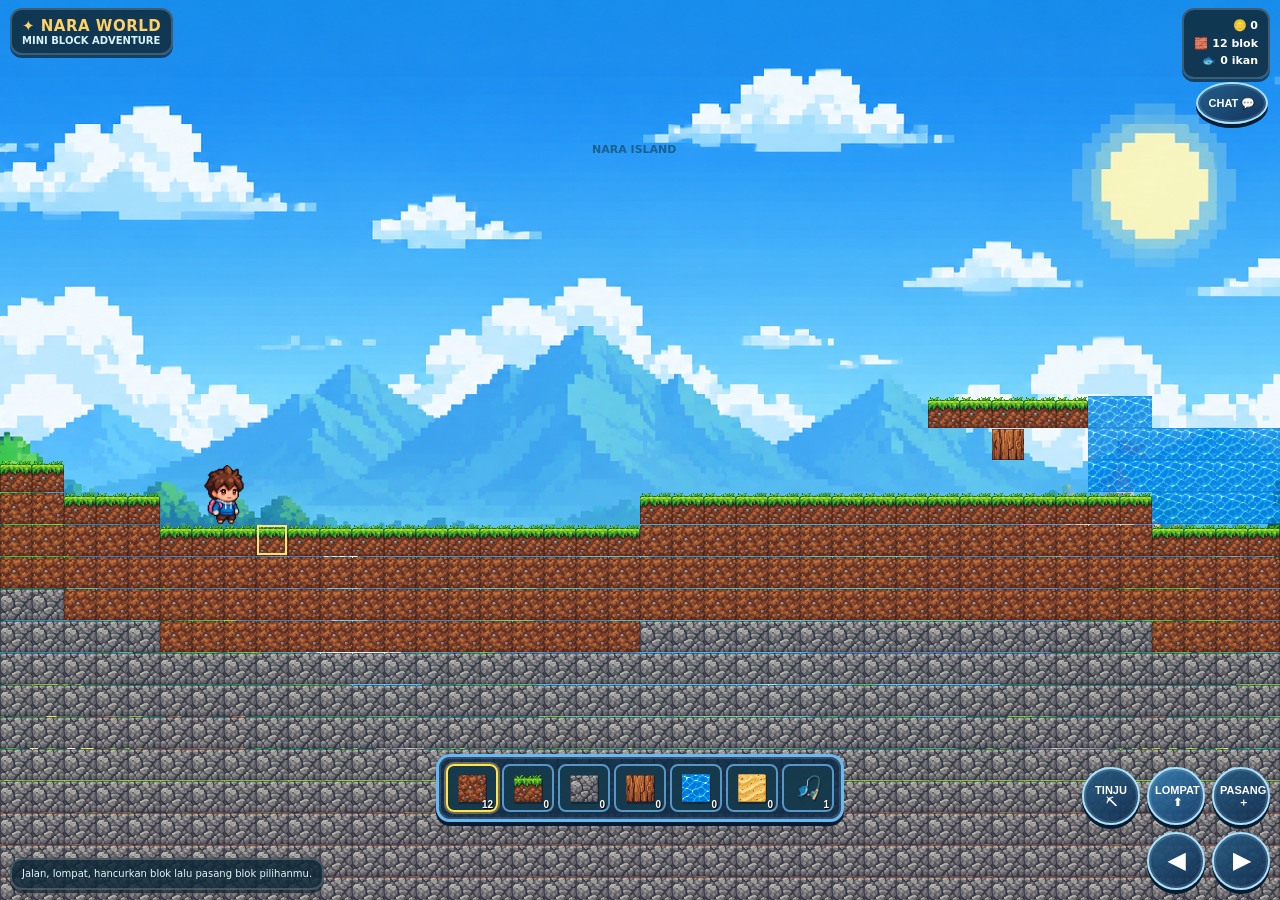
==== commit d59efdb1: "Restyle mobile controls and inventory UI" ====
--- a/nara.html
+++ b/nara.html
@@ -10,10 +10,10 @@
 *{box-sizing:border-box}html,body{margin:0;width:100%;height:100%;overflow:hidden;background:#102838;color:#fff;font-family:system-ui,-apple-system,Segoe UI,sans-serif;touch-action:none;user-select:none;-webkit-user-select:none}
 #game{position:fixed;inset:0;width:100%;height:100%;display:block;image-rendering:pixelated;background:#83d8ee}
 #hud{position:fixed;inset:0;pointer-events:none;display:flex;flex-direction:column;justify-content:space-between;padding: max(8px,env(safe-area-inset-top)) 10px max(10px,env(safe-area-inset-bottom))}
-.top{display:flex;align-items:flex-start;justify-content:space-between;gap:8px}.brand,.stats,.hint{background:#102838d9;border:2px solid #ffffff30;border-radius:12px;padding:7px 10px;box-shadow:0 3px 0 #091b26aa}.brand{font-weight:900;letter-spacing:.5px;color:var(--gold);font-size:15px}.brand small{display:block;color:#d9f3f7;font-weight:600;font-size:10px;letter-spacing:0}.stats{font-size:11px;font-weight:700;line-height:1.6;text-align:right}.bottom{display:flex;justify-content:space-between;align-items:flex-end;gap:10px}.hint{font-size:10px;color:#e3faff;max-width:42%;line-height:1.4}.controls{pointer-events:auto;display:flex;align-items:flex-end;gap:7px}.group{display:flex;gap:6px;align-items:flex-end}.btn{width:54px;height:54px;border:2px solid #ffffff80;border-radius:15px;background:#14394fd9;color:#fff;font-weight:900;font-size:21px;box-shadow:0 4px 0 #081d2b;display:grid;place-items:center;touch-action:none;outline:none}.btn:active,.btn.active{transform:translateY(3px);box-shadow:0 1px 0 #081d2b;background:#26738a}.btn.action{width:58px;height:58px;font-size:12px;line-height:1.1;color:var(--gold)}.btn.jump{color:var(--mint)}#inventory{position:fixed;left:50%;bottom:max(82px,calc(env(safe-area-inset-bottom) + 78px));transform:translateX(-50%);display:flex;gap:5px;pointer-events:auto}.slot{width:43px;height:43px;border:2px solid #ffffff7a;border-radius:9px;background:#173b4ddd;display:grid;place-items:center;font-size:22px;position:relative}.slot small{position:absolute;right:3px;bottom:0;font-size:9px;font-weight:900;color:#fff;text-shadow:1px 1px #000}.slot.selected{border-color:var(--gold);box-shadow:0 0 0 2px #ffd16660}.slot img{width:76%;height:76%;object-fit:contain;image-rendering:pixelated;pointer-events:none;filter:drop-shadow(1px 2px #102838)}
+.top{display:flex;align-items:flex-start;justify-content:space-between;gap:8px}.brand,.stats,.hint{background:#102838d9;border:2px solid #ffffff30;border-radius:12px;padding:7px 10px;box-shadow:0 3px 0 #091b26aa}.brand{font-weight:900;letter-spacing:.5px;color:var(--gold);font-size:15px}.brand small{display:block;color:#d9f3f7;font-weight:600;font-size:10px;letter-spacing:0}.stats{font-size:11px;font-weight:700;line-height:1.6;text-align:right}.bottom{display:flex;justify-content:space-between;align-items:flex-end;gap:10px}.hint{font-size:10px;color:#e3faff;max-width:42%;line-height:1.4}.controls{pointer-events:auto;display:flex;flex-direction:column-reverse;align-items:flex-end;gap:7px}.group{display:flex;gap:7px;align-items:flex-end}.btn{width:58px;height:58px;border:2px solid #a9e2ff;border-radius:50%;background:linear-gradient(145deg,#245a83ed,#102e50ed);color:#fff;font-weight:900;font-size:22px;box-shadow:0 4px 0 #071c31, inset 0 0 0 2px #ffffff20;display:grid;place-items:center;touch-action:none;outline:none}.btn:active,.btn.active{transform:translateY(3px);box-shadow:0 1px 0 #081d2b;background:#26738a}.btn.action{width:58px;height:58px;font-size:11px;line-height:1.1;color:#fff}.btn.jump{color:#fff;background:linear-gradient(145deg,#347db2ed,#163e69ed)}#inventory{position:fixed;left:50%;bottom:max(78px,calc(env(safe-area-inset-bottom) + 72px));transform:translateX(-50%);display:grid;grid-template-columns:repeat(7,minmax(32px,52px));gap:4px;padding:7px;background:#102d48e8;border:3px solid #65b9f4;border-radius:14px;box-shadow:0 4px 0 #071c31, inset 0 0 0 2px #ffffff20;pointer-events:auto;max-width:calc(100vw - 16px)}.slot{width:100%;height:48px;border:2px solid #5797c8;border-radius:8px;background:#173b4ddd;display:grid;place-items:center;font-size:22px;position:relative;min-width:0}.slot small{position:absolute;right:3px;bottom:0;font-size:10px;font-weight:900;color:#fff;text-shadow:1px 1px #000}.slot.selected{border-color:#ffe64d;box-shadow:0 0 0 2px #ffd16660}.slot img{width:76%;height:76%;object-fit:contain;image-rendering:pixelated;pointer-events:none;filter:drop-shadow(1px 2px #102838)}
 .slot span{filter:drop-shadow(1px 2px #102838)}#chatbar{position:fixed;left:50%;bottom:calc(max(145px,env(safe-area-inset-bottom) + 140px));transform:translateX(-50%);width:min(420px,calc(100% - 24px));display:flex;gap:6px;z-index:5;pointer-events:auto}#chatinput{min-width:0;flex:1;border:2px solid #ffffff70;border-radius:12px;background:#102838ed;color:#fff;padding:10px 12px;font-size:14px;outline:none;user-select:text;-webkit-user-select:text;touch-action:auto}#chatsend{border:2px solid #ffffff70;border-radius:12px;background:var(--gold);color:#173040;font-weight:900;padding:0 14px}#chatbar[hidden]{display:none}#toast{position:fixed;top:22%;left:50%;transform:translateX(-50%);background:#102838e8;padding:8px 14px;border-radius:12px;border:1px solid #ffffff50;font-size:12px;font-weight:800;opacity:0;transition:opacity .2s;pointer-events:none;white-space:nowrap}#start{position:fixed;inset:0;display:flex;align-items:center;justify-content:center;background:linear-gradient(#0b2535b8,#0b2535eb);padding:20px}#card{width:min(380px,100%);background:#17394b;border:2px solid #ffffff40;border-radius:20px;padding:22px;text-align:center;box-shadow:0 10px 0 #091d2b}#card h1{color:var(--gold);margin:0 0 6px;font-size:32px}#card p{font-size:13px;line-height:1.55;color:#d7f0f3}#play{background:var(--gold);color:#173040;border:0;border-radius:12px;padding:13px 28px;font-weight:1000;font-size:16px;margin-top:8px}.tiny{font-size:10px!important;color:#a7d1d9!important}
-@media (max-width:600px){.btn{width:clamp(36px,10vw,48px);height:clamp(42px,12vw,50px);font-size:18px}.btn.action{width:clamp(42px,11vw,50px);height:clamp(46px,13vw,54px);font-size:10px}.controls{gap:4px}.group{gap:4px}.hint{max-width:38%;font-size:9px}#inventory{gap:3px}.slot{width:clamp(30px,7vw,39px);height:clamp(34px,8vw,40px);font-size:17px}#chatopen{right:8px!important}}
-@media (max-height:430px){.btn{width:46px;height:46px;border-radius:12px}.btn.action{width:50px;height:50px}.slot{width:36px;height:36px;font-size:18px}#inventory{bottom:67px}.brand{font-size:12px}.stats{font-size:10px}.hint{font-size:9px}}
+@media (max-width:600px){.btn{width:clamp(42px,11vw,54px);height:clamp(42px,11vw,54px);font-size:18px}.btn.action{width:clamp(46px,12vw,56px);height:clamp(46px,12vw,56px);font-size:10px}.controls{gap:5px}.group{gap:5px}.hint{max-width:32%;font-size:9px}#inventory{grid-template-columns:repeat(7,minmax(28px,1fr));gap:3px;padding:5px;width:min(390px,calc(100vw - 16px));bottom:max(78px,calc(env(safe-area-inset-bottom) + 72px))}.slot{height:clamp(34px,8vw,42px);font-size:17px}#chatopen{right:8px!important}}
+@media (max-height:430px){.btn{width:46px;height:46px}.btn.action{width:50px;height:50px}.slot{height:36px;font-size:18px}#inventory{bottom:67px;padding:4px}.brand{font-size:12px}.stats{font-size:10px}.hint{font-size:9px}}
 </style>
 </head>
 <body>
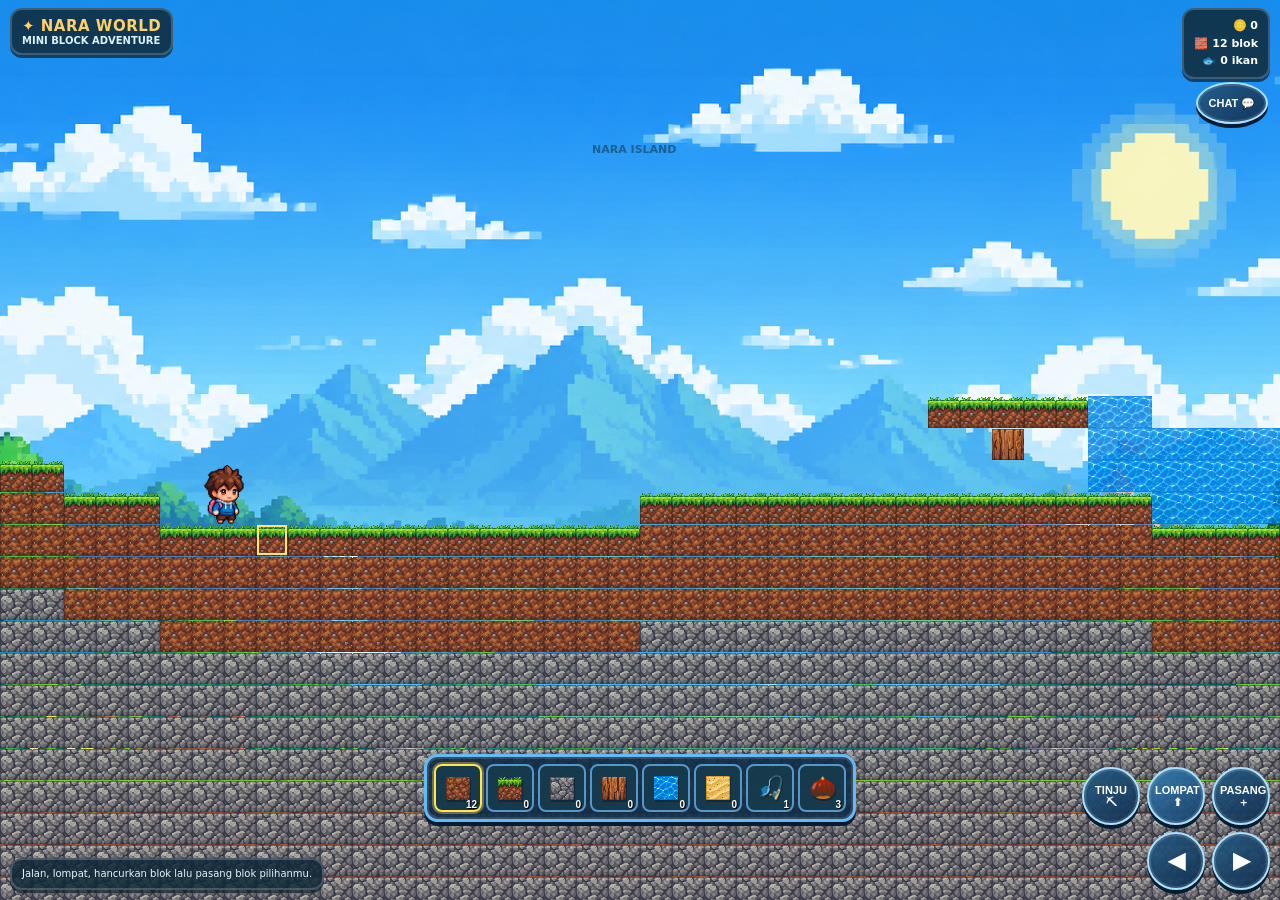
==== commit ed50203b: "Add tree seed planting and timed harvest system" ====
--- a/nara.html
+++ b/nara.html
@@ -10,9 +10,9 @@
 *{box-sizing:border-box}html,body{margin:0;width:100%;height:100%;overflow:hidden;background:#102838;color:#fff;font-family:system-ui,-apple-system,Segoe UI,sans-serif;touch-action:none;user-select:none;-webkit-user-select:none}
 #game{position:fixed;inset:0;width:100%;height:100%;display:block;image-rendering:pixelated;background:#83d8ee}
 #hud{position:fixed;inset:0;pointer-events:none;display:flex;flex-direction:column;justify-content:space-between;padding: max(8px,env(safe-area-inset-top)) 10px max(10px,env(safe-area-inset-bottom))}
-.top{display:flex;align-items:flex-start;justify-content:space-between;gap:8px}.brand,.stats,.hint{background:#102838d9;border:2px solid #ffffff30;border-radius:12px;padding:7px 10px;box-shadow:0 3px 0 #091b26aa}.brand{font-weight:900;letter-spacing:.5px;color:var(--gold);font-size:15px}.brand small{display:block;color:#d9f3f7;font-weight:600;font-size:10px;letter-spacing:0}.stats{font-size:11px;font-weight:700;line-height:1.6;text-align:right}.bottom{display:flex;justify-content:space-between;align-items:flex-end;gap:10px}.hint{font-size:10px;color:#e3faff;max-width:42%;line-height:1.4}.controls{pointer-events:auto;display:flex;flex-direction:column-reverse;align-items:flex-end;gap:7px}.group{display:flex;gap:7px;align-items:flex-end}.btn{width:58px;height:58px;border:2px solid #a9e2ff;border-radius:50%;background:linear-gradient(145deg,#245a83ed,#102e50ed);color:#fff;font-weight:900;font-size:22px;box-shadow:0 4px 0 #071c31, inset 0 0 0 2px #ffffff20;display:grid;place-items:center;touch-action:none;outline:none}.btn:active,.btn.active{transform:translateY(3px);box-shadow:0 1px 0 #081d2b;background:#26738a}.btn.action{width:58px;height:58px;font-size:11px;line-height:1.1;color:#fff}.btn.jump{color:#fff;background:linear-gradient(145deg,#347db2ed,#163e69ed)}#inventory{position:fixed;left:50%;bottom:max(78px,calc(env(safe-area-inset-bottom) + 72px));transform:translateX(-50%);display:grid;grid-template-columns:repeat(7,minmax(32px,52px));gap:4px;padding:7px;background:#102d48e8;border:3px solid #65b9f4;border-radius:14px;box-shadow:0 4px 0 #071c31, inset 0 0 0 2px #ffffff20;pointer-events:auto;max-width:calc(100vw - 16px)}.slot{width:100%;height:48px;border:2px solid #5797c8;border-radius:8px;background:#173b4ddd;display:grid;place-items:center;font-size:22px;position:relative;min-width:0}.slot small{position:absolute;right:3px;bottom:0;font-size:10px;font-weight:900;color:#fff;text-shadow:1px 1px #000}.slot.selected{border-color:#ffe64d;box-shadow:0 0 0 2px #ffd16660}.slot img{width:76%;height:76%;object-fit:contain;image-rendering:pixelated;pointer-events:none;filter:drop-shadow(1px 2px #102838)}
+.top{display:flex;align-items:flex-start;justify-content:space-between;gap:8px}.brand,.stats,.hint{background:#102838d9;border:2px solid #ffffff30;border-radius:12px;padding:7px 10px;box-shadow:0 3px 0 #091b26aa}.brand{font-weight:900;letter-spacing:.5px;color:var(--gold);font-size:15px}.brand small{display:block;color:#d9f3f7;font-weight:600;font-size:10px;letter-spacing:0}.stats{font-size:11px;font-weight:700;line-height:1.6;text-align:right}.bottom{display:flex;justify-content:space-between;align-items:flex-end;gap:10px}.hint{font-size:10px;color:#e3faff;max-width:42%;line-height:1.4}.controls{pointer-events:auto;display:flex;flex-direction:column-reverse;align-items:flex-end;gap:7px}.group{display:flex;gap:7px;align-items:flex-end}.btn{width:58px;height:58px;border:2px solid #a9e2ff;border-radius:50%;background:linear-gradient(145deg,#245a83ed,#102e50ed);color:#fff;font-weight:900;font-size:22px;box-shadow:0 4px 0 #071c31, inset 0 0 0 2px #ffffff20;display:grid;place-items:center;touch-action:none;outline:none}.btn:active,.btn.active{transform:translateY(3px);box-shadow:0 1px 0 #081d2b;background:#26738a}.btn.action{width:58px;height:58px;font-size:11px;line-height:1.1;color:#fff}.btn.jump{color:#fff;background:linear-gradient(145deg,#347db2ed,#163e69ed)}#inventory{position:fixed;left:50%;bottom:max(78px,calc(env(safe-area-inset-bottom) + 72px));transform:translateX(-50%);display:grid;grid-template-columns:repeat(8,minmax(28px,48px));gap:4px;padding:7px;background:#102d48e8;border:3px solid #65b9f4;border-radius:14px;box-shadow:0 4px 0 #071c31, inset 0 0 0 2px #ffffff20;pointer-events:auto;max-width:calc(100vw - 16px)}.slot{width:100%;height:48px;border:2px solid #5797c8;border-radius:8px;background:#173b4ddd;display:grid;place-items:center;font-size:22px;position:relative;min-width:0}.slot small{position:absolute;right:3px;bottom:0;font-size:10px;font-weight:900;color:#fff;text-shadow:1px 1px #000}.slot.selected{border-color:#ffe64d;box-shadow:0 0 0 2px #ffd16660}.slot img{width:76%;height:76%;object-fit:contain;image-rendering:pixelated;pointer-events:none;filter:drop-shadow(1px 2px #102838)}
 .slot span{filter:drop-shadow(1px 2px #102838)}#chatbar{position:fixed;left:50%;bottom:calc(max(145px,env(safe-area-inset-bottom) + 140px));transform:translateX(-50%);width:min(420px,calc(100% - 24px));display:flex;gap:6px;z-index:5;pointer-events:auto}#chatinput{min-width:0;flex:1;border:2px solid #ffffff70;border-radius:12px;background:#102838ed;color:#fff;padding:10px 12px;font-size:14px;outline:none;user-select:text;-webkit-user-select:text;touch-action:auto}#chatsend{border:2px solid #ffffff70;border-radius:12px;background:var(--gold);color:#173040;font-weight:900;padding:0 14px}#chatbar[hidden]{display:none}#toast{position:fixed;top:22%;left:50%;transform:translateX(-50%);background:#102838e8;padding:8px 14px;border-radius:12px;border:1px solid #ffffff50;font-size:12px;font-weight:800;opacity:0;transition:opacity .2s;pointer-events:none;white-space:nowrap}#start{position:fixed;inset:0;display:flex;align-items:center;justify-content:center;background:linear-gradient(#0b2535b8,#0b2535eb);padding:20px}#card{width:min(380px,100%);background:#17394b;border:2px solid #ffffff40;border-radius:20px;padding:22px;text-align:center;box-shadow:0 10px 0 #091d2b}#card h1{color:var(--gold);margin:0 0 6px;font-size:32px}#card p{font-size:13px;line-height:1.55;color:#d7f0f3}#play{background:var(--gold);color:#173040;border:0;border-radius:12px;padding:13px 28px;font-weight:1000;font-size:16px;margin-top:8px}.tiny{font-size:10px!important;color:#a7d1d9!important}
-@media (max-width:600px){.btn{width:clamp(42px,11vw,54px);height:clamp(42px,11vw,54px);font-size:18px}.btn.action{width:clamp(46px,12vw,56px);height:clamp(46px,12vw,56px);font-size:10px}.controls{gap:5px}.group{gap:5px}.hint{max-width:32%;font-size:9px}#inventory{grid-template-columns:repeat(7,minmax(28px,1fr));gap:3px;padding:5px;width:min(390px,calc(100vw - 16px));bottom:max(78px,calc(env(safe-area-inset-bottom) + 72px))}.slot{height:clamp(34px,8vw,42px);font-size:17px}#chatopen{right:8px!important}}
+@media (max-width:600px){.btn{width:clamp(42px,11vw,54px);height:clamp(42px,11vw,54px);font-size:18px}.btn.action{width:clamp(46px,12vw,56px);height:clamp(46px,12vw,56px);font-size:10px}.controls{gap:5px}.group{gap:5px}.hint{max-width:32%;font-size:9px}#inventory{grid-template-columns:repeat(8,minmax(25px,1fr));gap:3px;padding:5px;width:min(390px,calc(100vw - 16px));bottom:max(78px,calc(env(safe-area-inset-bottom) + 72px))}.slot{height:clamp(34px,8vw,42px);font-size:17px}#chatopen{right:8px!important}}
 @media (max-height:430px){.btn{width:46px;height:46px}.btn.action{width:50px;height:50px}.slot{height:36px;font-size:18px}#inventory{bottom:67px;padding:4px}.brand{font-size:12px}.stats{font-size:10px}.hint{font-size:9px}}
 </style>
 </head>
@@ -25,7 +25,7 @@
   <div class="group"><button class="btn action" id="mine">TINJU<br>⛏</button><button class="btn action jump" data-hold="jump">LOMPAT<br>⬆</button><button class="btn action" id="place">PASANG<br>＋</button></div>
  </div></div>
 </div>
-<div id="inventory"><button class="slot selected" data-item="dirt" title="Tanah"><img src="assets/blocks/dirt.png" alt="" draggable="false" onerror="this.outerHTML='<span>🟫</span>'"><small>12</small></button><button class="slot" data-item="grass" title="Rumput"><img src="assets/blocks/grass.png" alt="" draggable="false" onerror="this.outerHTML='<span>🟩</span>'"><small>0</small></button><button class="slot" data-item="stone" title="Batu"><img src="assets/blocks/rock.png" alt="" draggable="false" onerror="this.outerHTML='<span>⬜</span>'"><small>0</small></button><button class="slot" data-item="wood" title="Kayu"><img src="assets/blocks/wood.png" alt="" draggable="false" onerror="this.outerHTML='<span>🪵</span>'"><small>0</small></button><button class="slot" data-item="water" title="Air"><img src="assets/blocks/water.png" alt="" draggable="false" onerror="this.outerHTML='<span>🟦</span>'"><small>0</small></button><button class="slot" data-item="sand" title="Pasir"><img src="assets/blocks/sand.png" alt="" draggable="false" onerror="this.outerHTML='<span>🟨</span>'"><small>0</small></button><button class="slot" data-item="rod" title="Rod biasa"><span>🎣</span><small>1</small></button></div>
+<div id="inventory"><button class="slot selected" data-item="dirt" title="Tanah"><img src="assets/blocks/dirt.png" alt="" draggable="false" onerror="this.outerHTML='<span>🟫</span>'"><small>12</small></button><button class="slot" data-item="grass" title="Rumput"><img src="assets/blocks/grass.png" alt="" draggable="false" onerror="this.outerHTML='<span>🟩</span>'"><small>0</small></button><button class="slot" data-item="stone" title="Batu"><img src="assets/blocks/rock.png" alt="" draggable="false" onerror="this.outerHTML='<span>⬜</span>'"><small>0</small></button><button class="slot" data-item="wood" title="Kayu"><img src="assets/blocks/wood.png" alt="" draggable="false" onerror="this.outerHTML='<span>🪵</span>'"><small>0</small></button><button class="slot" data-item="water" title="Air"><img src="assets/blocks/water.png" alt="" draggable="false" onerror="this.outerHTML='<span>🟦</span>'"><small>0</small></button><button class="slot" data-item="sand" title="Pasir"><img src="assets/blocks/sand.png" alt="" draggable="false" onerror="this.outerHTML='<span>🟨</span>'"><small>0</small></button><button class="slot" data-item="rod" title="Rod biasa"><span>🎣</span><small>1</small></button><button class="slot" data-item="tree_seed" title="Seed Pohon"><span>🌰</span><small>3</small></button></div>
 <div id="chatbar" hidden><input id="chatinput" maxlength="90" autocomplete="off" placeholder="Ketik pesan..." aria-label="Pesan chat"><button id="chatsend">KIRIM</button></div><div id="toast"></div>
 <script>
 (()=>{'use strict';
@@ -34,16 +34,16 @@
 const TILE=32,WORLD_W=150,WORLD_H=32;
 let vw=innerWidth,vh=innerHeight,dpr=1,camX=0,camY=0,last=0,toastTimer=0,chosen='dirt',coins=0,started=true,chatText='',chatUntil=0;
 const colors={grass:'#65bf59',dirt:'#9c633e',stone:'#899aa5',wood:'#b77a45',water:'#38bde8'};
-const names={grass:'Rumput',dirt:'Tanah',stone:'Batu',wood:'Kayu',water:'Air',sand:'Pasir',rod:'Rod biasa'};
-let inv={dirt:12,grass:0,stone:0,wood:0,water:0,sand:0,rod:1,fish:0},world=[],keys={left:false,right:false,jump:false},jumpQueued=false,attack=0,attackStarted=0,face=1;
+const names={grass:'Rumput',dirt:'Tanah',stone:'Batu',wood:'Kayu',water:'Air',sand:'Pasir',rod:'Rod biasa',tree_seed:'Seed Pohon'};
+let inv={dirt:12,grass:0,stone:0,wood:0,water:0,sand:0,rod:1,tree_seed:3,fish:0},world=[],plants=[],keys={left:false,right:false,jump:false},jumpQueued=false,attack=0,attackStarted=0,face=1;
 const player={x:7*TILE,y:0,w:21,h:29,vx:0,vy:0,onGround:false,walk:0};
 function resize(){vw=innerWidth;vh=innerHeight;dpr=Math.min(devicePixelRatio||1,2);canvas.width=Math.round(vw*dpr);canvas.height=Math.round(vh*dpr);canvas.style.width=vw+'px';canvas.style.height=vh+'px';ctx.setTransform(dpr,0,0,dpr,0,0)}
 addEventListener('resize',resize);resize();
 function makeWorld(){world=Array.from({length:WORLD_W},()=>Array(WORLD_H).fill(null));for(let x=0;x<WORLD_W;x++){let h=16+Math.round(Math.sin(x*.17)*1.4+Math.sin(x*.055)*2);h=Math.max(12,Math.min(20,h));for(let y=h;y<WORLD_H;y++){world[x][y]=y===h?'grass':y<h+4?'dirt':'stone';}if(x>10&&x< WORLD_W-10&&x%23===8){let trunk=h-1;for(let k=1;k<=3;k++)if(trunk-k>=0)world[x][trunk-k]='wood';for(let dx=-2;dx<=2;dx++)for(let dy=-5;dy<=-3;dy++){let xx=x+dx,yy=h+dy;if(xx>=0&&xx<WORLD_W&&yy>=0)world[xx][yy]='grass';}}}for(let x=0;x< WORLD_W;x++){for(let y=0;y< WORLD_H;y++){if(world[x][y]==='grass'&&y>0&&world[x][y-1]==='grass')world[x][y-1]=null;}}}
 function createLake(){for(let x=34;x<=45;x++){let top=0;while(top<WORLD_H&&!world[x][top])top++;if(top>=WORLD_H)continue;const waterTop=Math.max(0,top-3);for(let y=waterTop;y<top;y++)world[x][y]='water';}}
 function groundY(x){x=Math.max(0,Math.min(WORLD_W-1,Math.floor(x/TILE)));for(let y=0;y<WORLD_H;y++)if(world[x][y])return y*TILE;return (WORLD_H-1)*TILE}
-function save(){try{localStorage.setItem('nara-world-save-v1',JSON.stringify({world,inv,coins,px:player.x,py:player.y}))}catch(e){}}
-function load(){try{let s=JSON.parse(localStorage.getItem('nara-world-save-v1'));if(s&&Array.isArray(s.world)&&s.world.length===WORLD_W&&s.world.some(col=>Array.isArray(col)&&col.some(Boolean))){world=s.world;inv={...inv,...s.inv};coins=Number.isFinite(s.coins)?s.coins:0;player.x=Number.isFinite(s.px)&&s.px>=0&&s.px<WORLD_W*TILE? s.px:7*TILE;player.y=Number.isFinite(s.py)&&s.py>=0&&s.py<WORLD_H*TILE? s.py:groundY(player.x)-player.h;return true}}catch(e){}return false}
+function save(){try{localStorage.setItem('nara-world-save-v1',JSON.stringify({world,inv,coins,plants,px:player.x,py:player.y}))}catch(e){}}
+function load(){try{let s=JSON.parse(localStorage.getItem('nara-world-save-v1'));if(s&&Array.isArray(s.world)&&s.world.length===WORLD_W&&s.world.some(col=>Array.isArray(col)&&col.some(Boolean))){world=s.world;inv={...inv,...s.inv};coins=Number.isFinite(s.coins)?s.coins:0;plants=Array.isArray(s.plants)?s.plants.filter(p=>p&&Number.isInteger(p.x)&&Number.isInteger(p.y)&&p.x>=0&&p.x<WORLD_W&&p.y>0&&p.y<WORLD_H&&p.type==='tree_seed'&&Number.isFinite(p.plantedAt)):[];player.x=Number.isFinite(s.px)&&s.px>=0&&s.px<WORLD_W*TILE? s.px:7*TILE;player.y=Number.isFinite(s.py)&&s.py>=0&&s.py<WORLD_H*TILE? s.py:groundY(player.x)-player.h;return true}}catch(e){}return false}
 makeWorld();if(!load())player.y=groundY(player.x)-player.h;if(!Number.isFinite(player.x)||!Number.isFinite(player.y)||player.y<0||player.y>WORLD_H*TILE){player.x=7*TILE;player.y=groundY(player.x)-player.h}createLake();
 function showToast(s){let el=document.getElementById('toast');el.textContent=s;el.style.opacity=1;clearTimeout(toastTimer);toastTimer=setTimeout(()=>el.style.opacity=0,1350)}
 function updateHud(){document.getElementById('coins').textContent=coins;document.getElementById('blocks').textContent=inv.dirt+inv.grass+inv.stone+inv.wood;document.querySelectorAll('.slot').forEach(el=>{let type=el.dataset.item;el.querySelector('small').textContent=inv[type]||0;el.classList.toggle('selected',type===chosen)});let fish=document.getElementById('fishcount');if(fish)fish.textContent=inv.fish||0}
@@ -53,10 +53,10 @@
 function collides(x,y){let b=playerBox(x,y);return solidAt(b.x,b.y)||solidAt(b.x+b.w,b.y)||solidAt(b.x,b.y+b.h)||solidAt(b.x+b.w,b.y+b.h)}
 function inWater(){const left=player.x-player.w/2,right=player.x+player.w/2,top=player.y+3,bottom=player.y+player.h-2;for(let x=Math.floor(left/TILE);x<=Math.floor(right/TILE);x++)for(let y=Math.floor(top/TILE);y<=Math.floor(bottom/TILE);y++)if(x>=0&&x<WORLD_W&&y>=0&&y<WORLD_H&&world[x][y]==='water')return true;return false}
 function movePlayer(dt){const swimming=inWater();let speed=swimming?125:190,dir=(keys.right?1:0)-(keys.left?1:0);if(dir)face=dir;player.vx=dir*speed;player.x+=player.vx*dt;if(collides(player.x,player.y)){let step=Math.sign(player.vx);for(let i=0;i<Math.ceil(Math.abs(player.vx*dt));i++){player.x-=step;if(!collides(player.x,player.y))break}}player.x=Math.max(player.w/2,Math.min(WORLD_W*TILE-player.w/2,player.x));if(jumpQueued&&(player.onGround||swimming)){player.vy=swimming?-235:-440;player.onGround=false}jumpQueued=false;player.vy=Math.min(swimming?170:760,player.vy+(swimming?260:1100)*dt);let dy=player.vy*dt;player.y+=dy;player.onGround=false;if(collides(player.x,player.y)){let step=Math.sign(dy);for(let i=0;i<Math.ceil(Math.abs(dy));i++){player.y-=step;if(!collides(player.x,player.y)){if(step>0)player.onGround=true;break}}player.vy=0}player.walk+=Math.abs(dir)*dt*9}
-function targetBlock(){let px=player.x+face*35,py=player.y+player.h*.48;let b=blockAt(px,py);if(!b||!b.type){b=blockAt(px,player.y+player.h+5)}return b}
+function targetBlock(){let px=player.x+face*35,py=player.y+player.h*.48;let tx=Math.floor(px/TILE),ty=Math.floor(py/TILE);let plant=plants.find(p=>p.x===tx&&p.y===ty);if(!plant){ty=Math.floor((player.y+player.h+5)/TILE);plant=plants.find(p=>p.x===tx&&p.y===ty)}if(plant)return{x:plant.x,y:plant.y,type:'plant',plant};let b=blockAt(px,py);if(!b||!b.type){b=blockAt(px,player.y+player.h+5);if(b&&b.type){const p=plants.find(p=>p.x===b.x&&p.y===b.y);if(p)return{x:p.x,y:p.y,type:'plant',plant:p}}}return b}
 function fishAtWater(){const b=targetBlock();if(!b||b.type!=='water'||Math.abs((b.x+.5)*TILE-player.x)>TILE*2.1||Math.abs((b.y+.5)*TILE-(player.y+player.h/2))>TILE*2.5){showToast('Mancing hanya bisa di blok air!');return}if(!inWater()&&Math.abs((b.x+.5)*TILE-player.x)>TILE*1.5){showToast('Dekati blok air dulu!');return}showToast('Melempar kail...');setTimeout(()=>{if(Math.random()<.72){inv.fish=(inv.fish||0)+1;showToast('Dapat 1 ikan! 🐟')}else showToast('Ikan belum menyambar, coba lagi!');updateHud();save();},1200)}
-function mineBlock(){if(chosen==='rod'){fishAtWater();return}attack=.35;attackStarted=performance.now();let b=targetBlock();if(!b||!b.type){showToast('Dekati blok dulu!');return}if(Math.abs((b.x+.5)*TILE-player.x)>TILE*2.1||Math.abs((b.y+.5)*TILE-(player.y+player.h/2))>TILE*2.2){showToast('Blok terlalu jauh!');return}if(b.y<=1){showToast('Blok ini tidak bisa dihancurkan');return}inv[b.type]=(inv[b.type]||0)+1;world[b.x][b.y]=null;coins+=1;updateHud();save()}
-function placeBlock(){let px=player.x+face*36,py=player.y+player.h*.65;let b=blockAt(px,py);if(!b){showToast('Tidak ada tempat di sana');return}if(world[b.x][b.y]){let up=blockAt(px,py-TILE);if(up)b=up}if(!b||world[b.x][b.y]){showToast('Tempatnya masih terisi');return}if(!world[b.x][b.y+1]&&b.y+1<WORLD_H){showToast('Pasang dekat tanah atau blok lain');return}if(inv[chosen]<=0){showToast('Blok '+names[chosen]+' habis!');return}let cx=(b.x+.5)*TILE,cy=(b.y+.5)*TILE;if(cx>player.x-player.w/2&&cx<player.x+player.w/2&&cy>player.y&&cy<player.y+player.h){showToast('Tidak bisa pasang di tubuh karakter');return}world[b.x][b.y]=chosen;inv[chosen]--;updateHud();save()}
+function mineBlock(){if(chosen==='rod'){fishAtWater();return}attack=.35;attackStarted=performance.now();let b=targetBlock();if(!b||!b.type){showToast('Dekati blok dulu!');return}if(b.type==='plant'){const age=Date.now()-b.plant.plantedAt;if(age<120000){showToast('Pohon belum matang! Tunggu sampai siap panen.');return}plants=plants.filter(p=>p!==b.plant);const yieldWood=2+Math.floor(Math.random()*3);inv.wood=(inv.wood||0)+yieldWood;coins+=yieldWood;showToast('Pohon dipanen! +'+yieldWood+' kayu');updateHud();save();return}if(Math.abs((b.x+.5)*TILE-player.x)>TILE*2.1||Math.abs((b.y+.5)*TILE-(player.y+player.h/2))>TILE*2.2){showToast('Blok terlalu jauh!');return}if(b.y<=1){showToast('Blok ini tidak bisa dihancurkan');return}inv[b.type]=(inv[b.type]||0)+1;world[b.x][b.y]=null;coins+=1;updateHud();save()}
+function placeBlock(){let px=player.x+face*36,py=player.y+player.h*.65;let b=blockAt(px,py);if(chosen==='tree_seed'){let tx=Math.floor(px/TILE),ty=Math.floor(py/TILE);if(b&&b.type)ty=Math.floor(py/TILE)-1;if(tx<0||tx>=WORLD_W||ty<=0||ty>=WORLD_H||world[tx][ty]||!world[tx][ty+1]){showToast('Seed harus ditanam di ruang kosong di atas tanah!');return}if((tx+.5)*TILE>player.x-player.w/2&&(tx+.5)*TILE<player.x+player.w/2&&(ty+.5)*TILE>player.y&&(ty+.5)*TILE<player.y+player.h){showToast('Tidak bisa menanam di tubuh karakter');return}if((inv.tree_seed||0)<=0){showToast('Seed Pohon habis!');return}inv.tree_seed--;plants.push({x:tx,y:ty,type:'tree_seed',plantedAt:Date.now()});updateHud();save();showToast('Seed ditanam! Pohon matang dalam 2 menit.');return}if(!b){showToast('Tidak ada tempat di sana');return}if(world[b.x][b.y]){let up=blockAt(px,py-TILE);if(up)b=up}if(!b||world[b.x][b.y]){showToast('Tempatnya masih terisi');return}if(!world[b.x][b.y+1]&&b.y+1<WORLD_H){showToast('Pasang dekat tanah atau blok lain');return}if(inv[chosen]<=0){showToast('Blok '+names[chosen]+' habis!');return}let cx=(b.x+.5)*TILE,cy=(b.y+.5)*TILE;if(cx>player.x-player.w/2&&cx<player.x+player.w/2&&cy>player.y&&cy<player.y+player.h){showToast('Tidak bisa pasang di tubuh karakter');return}world[b.x][b.y]=chosen;inv[chosen]--;updateHud();save()}
 function roundedRect(x,y,w,h,r){ctx.beginPath();ctx.roundRect?ctx.roundRect(x,y,w,h,r):(ctx.rect(x,y,w,h));ctx.fill()}
 const blockImages={};
 [['grass','grass.png'],['dirt','dirt.png'],['stone','rock.png'],['wood','wood.png'],['water','water.png'],['sand','sand.png']].forEach(([type,file])=>{const im=new Image();im.onload=()=>{};im.onerror=()=>console.warn('Gagal memuat tekstur blok:',file);im.src='assets/blocks/'+file;blockImages[type]=im});
@@ -73,10 +73,10 @@
 const punchFrames=loadFrames(['punch1.png','punch2.png','punch3.png','punch4.png','punch5.png']);
 function drawPlayer(){const punching=attack>0;const moving=Math.abs(player.vx)>1;const frames=punching?punchFrames:(moving?runFrames:idleFrames);const speed=punching?70:(moving?145:320);const im=frames[Math.floor((punching?performance.now()-attackStarted:performance.now())/speed)%frames.length];if(!im||!im.complete||!im.naturalWidth){drawFallbackPlayer();return}const x=player.x-camX,y=player.y-camY;const allFrames=idleFrames.concat(runFrames).filter(f=>f&&f.complete&&f.naturalWidth);let refW=1,refH=1;for(const f of allFrames){const t=f._trim||{x:0,y:0,w:f.naturalWidth,h:f.naturalHeight};refW=Math.max(refW,t.w);refH=Math.max(refH,t.h)}const t=im._trim||{x:0,y:0,w:im.naturalWidth,h:im.naturalHeight};const scale=Math.min(63/refH,48/refW);const dw=t.w*scale,dh=t.h*scale;ctx.save();ctx.translate(Math.round(x),Math.round(y+player.h));if(face<0)ctx.scale(-1,1);ctx.drawImage(im,t.x,t.y,t.w,t.h,-dw/2,-dh,dw,dh);ctx.restore()}
 function drawChatBubble(){if(!chatText||performance.now()>chatUntil)return;ctx.save();ctx.font="bold 13px system-ui";const maxW=Math.min(vw-36,260),words=chatText.split(/\\s+/);let lines=[],line="";for(const word of words){const test=line?line+" "+word:word;if(ctx.measureText(test).width>maxW-24&&line){lines.push(line);line=word}else line=test}if(line)lines.push(line);if(lines.length>3)lines=lines.slice(0,3);const bw=Math.min(maxW,Math.max(70,...lines.map(s=>ctx.measureText(s).width+24))),bh=lines.length*17+16;let bx=player.x-camX-bw/2,by=player.y-camY-bh-14;bx=Math.max(6,Math.min(vw-bw-6,bx));by=Math.max(58,by);ctx.fillStyle="#ffffff";ctx.strokeStyle="#17394b";ctx.lineWidth=2;ctx.beginPath();ctx.roundRect(bx,by,bw,bh,9);ctx.fill();ctx.stroke();ctx.beginPath();ctx.moveTo(Math.max(bx+12,Math.min(bx+bw-12,player.x-camX)),by+bh-1);ctx.lineTo(player.x-camX,by+bh+9);ctx.lineTo(Math.max(bx+12,Math.min(bx+bw-12,player.x-camX))+9,by+bh-1);ctx.closePath();ctx.fill();ctx.stroke();ctx.fillStyle="#173040";ctx.textAlign="center";lines.forEach((s,i)=>ctx.fillText(s,bx+bw/2,by+19+i*17));ctx.restore()}
-function draw(){ctx.clearRect(0,0,vw,vh);if(bgImage.complete&&bgImage.naturalWidth){ctx.save();ctx.globalAlpha=.96;const scale=Math.max(vw/bgImage.naturalWidth,vh/bgImage.naturalHeight);const iw=bgImage.naturalWidth*scale,ih=bgImage.naturalHeight*scale;const ox=(vw-iw)/2,oy=(vh-ih)/2;ctx.imageSmoothingEnabled=false;ctx.drawImage(bgImage,ox,oy,iw,ih);ctx.restore()}else{let sky=ctx.createLinearGradient(0,0,0,vh);sky.addColorStop(0,'#74cbe9');sky.addColorStop(1,'#c5f0e4');ctx.fillStyle=sky;ctx.fillRect(0,0,vw,vh)}
+function drawPlants(){for(const p of plants){const age=Math.max(0,Date.now()-p.plantedAt),stage=age<20000?0:age<60000?1:age<120000?2:3;const x=Math.floor(p.x*TILE-camX),y=Math.floor(p.y*TILE-camY);ctx.save();ctx.textAlign='center';ctx.textBaseline='middle';if(stage===0){ctx.font='18px system-ui';ctx.fillText('🌰',x+TILE/2,y+TILE/2)}else{ctx.strokeStyle='#70452b';ctx.lineWidth=3;ctx.beginPath();ctx.moveTo(x+TILE/2,y+TILE-3);ctx.lineTo(x+TILE/2,y+TILE-9-stage*3);ctx.stroke();ctx.fillStyle=stage===3?'#2b9d48':'#4cae54';ctx.beginPath();ctx.arc(x+TILE/2,y+TILE-13-stage*3,5+stage*4,0,Math.PI*2);ctx.fill();ctx.fillStyle='#a2e66b';ctx.beginPath();ctx.arc(x+TILE/2-3,y+TILE-15-stage*3,2+stage,0,Math.PI*2);ctx.fill();if(stage===3){ctx.font='10px system-ui';ctx.fillText('✨',x+TILE/2+8,y+5)}}ctx.restore()}}function draw(){ctx.clearRect(0,0,vw,vh);if(bgImage.complete&&bgImage.naturalWidth){ctx.save();ctx.globalAlpha=.96;const scale=Math.max(vw/bgImage.naturalWidth,vh/bgImage.naturalHeight);const iw=bgImage.naturalWidth*scale,ih=bgImage.naturalHeight*scale;const ox=(vw-iw)/2,oy=(vh-ih)/2;ctx.imageSmoothingEnabled=false;ctx.drawImage(bgImage,ox,oy,iw,ih);ctx.restore()}else{let sky=ctx.createLinearGradient(0,0,0,vh);sky.addColorStop(0,'#74cbe9');sky.addColorStop(1,'#c5f0e4');ctx.fillStyle=sky;ctx.fillRect(0,0,vw,vh)}
 let startX=Math.max(0,Math.floor(camX/TILE)),endX=Math.min(WORLD_W,Math.ceil((camX+vw)/TILE)+1);let startY=Math.max(0,Math.floor(camY/TILE)),endY=Math.min(WORLD_H,Math.ceil((camY+vh)/TILE)+1);
 for(let x=startX;x<endX;x++)for(let y=startY;y<endY;y++){let t=world[x][y];if(t)drawBlock(t,Math.floor(x*TILE-camX),Math.floor(y*TILE-camY))}
-drawPlayer();
+drawPlants();drawPlayer();
 // target highlight
 let b=targetBlock();if(b&&b.type&&Math.abs((b.x+.5)*TILE-player.x)<TILE*2.1){ctx.strokeStyle='#ffe27a';ctx.lineWidth=2;ctx.strokeRect(Math.floor(b.x*TILE-camX)+2,Math.floor(b.y*TILE-camY)+2,TILE-4,TILE-4)}
 // world label
@@ -87,7 +87,7 @@
 document.querySelectorAll('[data-hold]').forEach(el=>{let key=el.dataset.hold;const down=e=>{e.preventDefault();keys[key]=true;el.classList.add('active');if(key==='jump')jumpQueued=true};const up=e=>{e.preventDefault();keys[key]=false;el.classList.remove('active')};el.addEventListener('pointerdown',down);['pointerup','pointercancel','pointerleave'].forEach(ev=>el.addEventListener(ev,up))});
 document.getElementById('mine').addEventListener('pointerdown',e=>{e.preventDefault();mineBlock()});
 const chatbar=document.getElementById("chatbar"),chatinput=document.getElementById("chatinput");function sendChat(){const msg=chatinput.value.trim();if(!msg)return;chatText=msg;chatUntil=performance.now()+4500;chatinput.value="";chatbar.hidden=true;chatinput.blur();showToast("Pesan ditampilkan di atas karakter");}document.getElementById("chatsend").addEventListener("click",sendChat);chatinput.addEventListener("keydown",e=>{if(e.key==="Enter"){e.preventDefault();sendChat()}if(e.key==="Escape"){chatbar.hidden=true;chatinput.blur()}});const chatBtn=document.createElement("button");chatBtn.className="btn action";chatBtn.id="chatopen";chatBtn.textContent="CHAT 💬";chatBtn.style.cssText="position:fixed;right:12px;top:82px;z-index:4;width:72px;height:42px;font-size:11px;pointer-events:auto";document.body.appendChild(chatBtn);chatBtn.addEventListener("click",()=>{chatbar.hidden=!chatbar.hidden;if(!chatbar.hidden){chatinput.focus()}});document.getElementById('place').addEventListener('pointerdown',e=>{e.preventDefault();placeBlock()});
-document.querySelectorAll('.slot').forEach(el=>el.addEventListener('pointerdown',e=>{e.preventDefault();chosen=el.dataset.item;const mine=document.getElementById('mine');if(chosen==='rod'){mine.innerHTML='MANCING<br>🎣';showToast('Rod dipilih: arahkan ke blok air lalu tekan MANCING')}else{mine.innerHTML='TINJU<br>⛏'}updateHud()}));
+document.querySelectorAll('.slot').forEach(el=>el.addEventListener('pointerdown',e=>{e.preventDefault();chosen=el.dataset.item;const mine=document.getElementById('mine');if(chosen==='rod'){mine.innerHTML='MANCING<br>🎣';showToast('Rod dipilih: arahkan ke blok air lalu tekan MANCING')}else if(chosen==='tree_seed'){mine.innerHTML='PANEN<br>🌱';showToast('Seed dipilih: tekan PASANG untuk menanam')}else{mine.innerHTML='TINJU<br>⛏'}updateHud()}));
 addEventListener('keydown',e=>{if(['ArrowLeft','ArrowRight','ArrowUp',' ','a','d','w'].includes(e.key))e.preventDefault();if(e.key==='ArrowLeft'||e.key==='a')keys.left=true;if(e.key==='ArrowRight'||e.key==='d')keys.right=true;if(e.key==='ArrowUp'||e.key==='w'||e.key===' ')jumpQueued=true;if(e.key==='x'||e.key==='j')mineBlock();if(e.key==='z'||e.key==='k')placeBlock()});
 addEventListener('keyup',e=>{if(e.key==='ArrowLeft'||e.key==='a')keys.left=false;if(e.key==='ArrowRight'||e.key==='d')keys.right=false});
 addEventListener('pagehide',save);setInterval(()=>{if(started)save()},8000);updateHud();
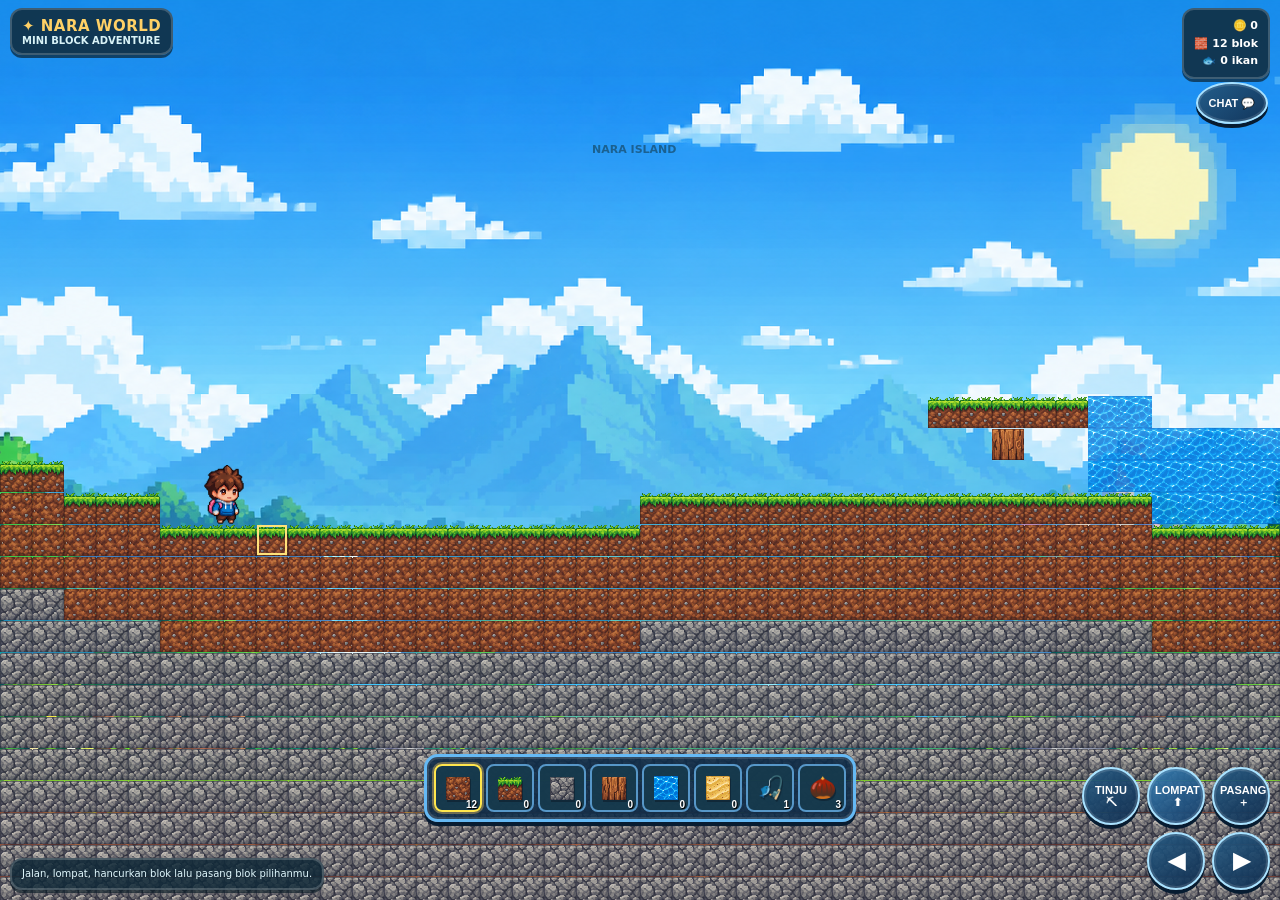
==== commit 51cfce73: "Require grass block for planting tree seeds" ====
--- a/nara.html
+++ b/nara.html
@@ -56,7 +56,7 @@
 function targetBlock(){let px=player.x+face*35,py=player.y+player.h*.48;let tx=Math.floor(px/TILE),ty=Math.floor(py/TILE);let plant=plants.find(p=>p.x===tx&&p.y===ty);if(!plant){ty=Math.floor((player.y+player.h+5)/TILE);plant=plants.find(p=>p.x===tx&&p.y===ty)}if(plant)return{x:plant.x,y:plant.y,type:'plant',plant};let b=blockAt(px,py);if(!b||!b.type){b=blockAt(px,player.y+player.h+5);if(b&&b.type){const p=plants.find(p=>p.x===b.x&&p.y===b.y);if(p)return{x:p.x,y:p.y,type:'plant',plant:p}}}return b}
 function fishAtWater(){const b=targetBlock();if(!b||b.type!=='water'||Math.abs((b.x+.5)*TILE-player.x)>TILE*2.1||Math.abs((b.y+.5)*TILE-(player.y+player.h/2))>TILE*2.5){showToast('Mancing hanya bisa di blok air!');return}if(!inWater()&&Math.abs((b.x+.5)*TILE-player.x)>TILE*1.5){showToast('Dekati blok air dulu!');return}showToast('Melempar kail...');setTimeout(()=>{if(Math.random()<.72){inv.fish=(inv.fish||0)+1;showToast('Dapat 1 ikan! 🐟')}else showToast('Ikan belum menyambar, coba lagi!');updateHud();save();},1200)}
 function mineBlock(){if(chosen==='rod'){fishAtWater();return}attack=.35;attackStarted=performance.now();let b=targetBlock();if(!b||!b.type){showToast('Dekati blok dulu!');return}if(b.type==='plant'){const age=Date.now()-b.plant.plantedAt;if(age<120000){showToast('Pohon belum matang! Tunggu sampai siap panen.');return}plants=plants.filter(p=>p!==b.plant);const yieldWood=2+Math.floor(Math.random()*3);inv.wood=(inv.wood||0)+yieldWood;coins+=yieldWood;showToast('Pohon dipanen! +'+yieldWood+' kayu');updateHud();save();return}if(Math.abs((b.x+.5)*TILE-player.x)>TILE*2.1||Math.abs((b.y+.5)*TILE-(player.y+player.h/2))>TILE*2.2){showToast('Blok terlalu jauh!');return}if(b.y<=1){showToast('Blok ini tidak bisa dihancurkan');return}inv[b.type]=(inv[b.type]||0)+1;world[b.x][b.y]=null;coins+=1;updateHud();save()}
-function placeBlock(){let px=player.x+face*36,py=player.y+player.h*.65;let b=blockAt(px,py);if(chosen==='tree_seed'){let tx=Math.floor(px/TILE),ty=Math.floor(py/TILE);if(b&&b.type)ty=Math.floor(py/TILE)-1;if(tx<0||tx>=WORLD_W||ty<=0||ty>=WORLD_H||world[tx][ty]||!world[tx][ty+1]){showToast('Seed harus ditanam di ruang kosong di atas tanah!');return}if((tx+.5)*TILE>player.x-player.w/2&&(tx+.5)*TILE<player.x+player.w/2&&(ty+.5)*TILE>player.y&&(ty+.5)*TILE<player.y+player.h){showToast('Tidak bisa menanam di tubuh karakter');return}if((inv.tree_seed||0)<=0){showToast('Seed Pohon habis!');return}inv.tree_seed--;plants.push({x:tx,y:ty,type:'tree_seed',plantedAt:Date.now()});updateHud();save();showToast('Seed ditanam! Pohon matang dalam 2 menit.');return}if(!b){showToast('Tidak ada tempat di sana');return}if(world[b.x][b.y]){let up=blockAt(px,py-TILE);if(up)b=up}if(!b||world[b.x][b.y]){showToast('Tempatnya masih terisi');return}if(!world[b.x][b.y+1]&&b.y+1<WORLD_H){showToast('Pasang dekat tanah atau blok lain');return}if(inv[chosen]<=0){showToast('Blok '+names[chosen]+' habis!');return}let cx=(b.x+.5)*TILE,cy=(b.y+.5)*TILE;if(cx>player.x-player.w/2&&cx<player.x+player.w/2&&cy>player.y&&cy<player.y+player.h){showToast('Tidak bisa pasang di tubuh karakter');return}world[b.x][b.y]=chosen;inv[chosen]--;updateHud();save()}
+function placeBlock(){let px=player.x+face*36,py=player.y+player.h*.65;let b=blockAt(px,py);if(chosen==='tree_seed'){let tx=Math.floor(px/TILE),ty=Math.floor(py/TILE);if(b&&b.type)ty=Math.floor(py/TILE)-1;if(tx<0||tx>=WORLD_W||ty<=0||ty>=WORLD_H||world[tx][ty]||world[tx][ty+1]!=='grass'){showToast('Seed hanya bisa ditanam di ruang kosong tepat di atas Grass Block!');return}if((tx+.5)*TILE>player.x-player.w/2&&(tx+.5)*TILE<player.x+player.w/2&&(ty+.5)*TILE>player.y&&(ty+.5)*TILE<player.y+player.h){showToast('Tidak bisa menanam di tubuh karakter');return}if((inv.tree_seed||0)<=0){showToast('Seed Pohon habis!');return}inv.tree_seed--;plants.push({x:tx,y:ty,type:'tree_seed',plantedAt:Date.now()});updateHud();save();showToast('Seed ditanam! Pohon matang dalam 2 menit.');return}if(!b){showToast('Tidak ada tempat di sana');return}if(world[b.x][b.y]){let up=blockAt(px,py-TILE);if(up)b=up}if(!b||world[b.x][b.y]){showToast('Tempatnya masih terisi');return}if(!world[b.x][b.y+1]&&b.y+1<WORLD_H){showToast('Pasang dekat tanah atau blok lain');return}if(inv[chosen]<=0){showToast('Blok '+names[chosen]+' habis!');return}let cx=(b.x+.5)*TILE,cy=(b.y+.5)*TILE;if(cx>player.x-player.w/2&&cx<player.x+player.w/2&&cy>player.y&&cy<player.y+player.h){showToast('Tidak bisa pasang di tubuh karakter');return}world[b.x][b.y]=chosen;inv[chosen]--;updateHud();save()}
 function roundedRect(x,y,w,h,r){ctx.beginPath();ctx.roundRect?ctx.roundRect(x,y,w,h,r):(ctx.rect(x,y,w,h));ctx.fill()}
 const blockImages={};
 [['grass','grass.png'],['dirt','dirt.png'],['stone','rock.png'],['wood','wood.png'],['water','water.png'],['sand','sand.png']].forEach(([type,file])=>{const im=new Image();im.onload=()=>{};im.onerror=()=>console.warn('Gagal memuat tekstur blok:',file);im.src='assets/blocks/'+file;blockImages[type]=im});
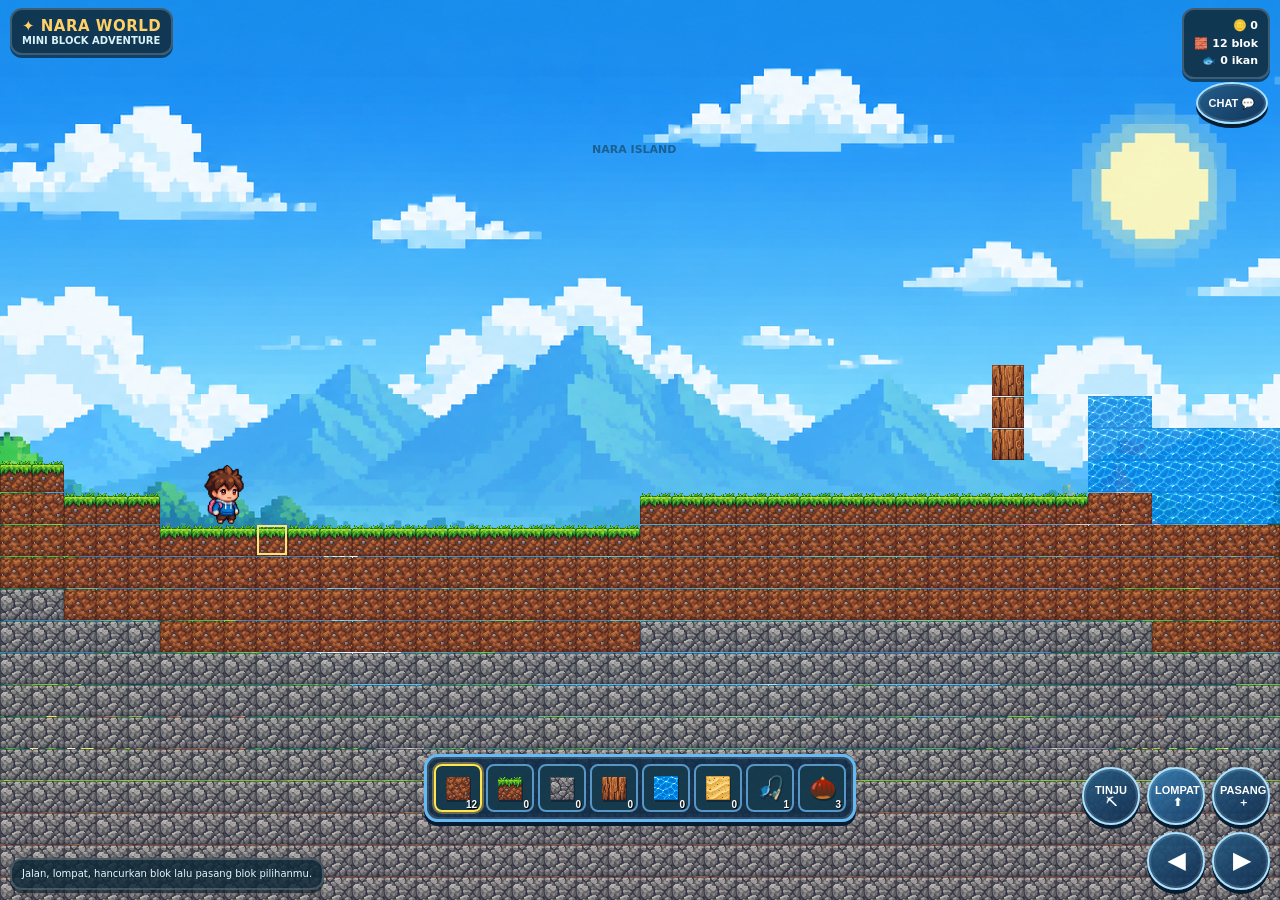
==== commit f6b0e15b: "Fix block seams and seed placement visuals" ====
--- a/nara.html
+++ b/nara.html
@@ -39,7 +39,7 @@
 const player={x:7*TILE,y:0,w:21,h:29,vx:0,vy:0,onGround:false,walk:0};
 function resize(){vw=innerWidth;vh=innerHeight;dpr=Math.min(devicePixelRatio||1,2);canvas.width=Math.round(vw*dpr);canvas.height=Math.round(vh*dpr);canvas.style.width=vw+'px';canvas.style.height=vh+'px';ctx.setTransform(dpr,0,0,dpr,0,0)}
 addEventListener('resize',resize);resize();
-function makeWorld(){world=Array.from({length:WORLD_W},()=>Array(WORLD_H).fill(null));for(let x=0;x<WORLD_W;x++){let h=16+Math.round(Math.sin(x*.17)*1.4+Math.sin(x*.055)*2);h=Math.max(12,Math.min(20,h));for(let y=h;y<WORLD_H;y++){world[x][y]=y===h?'grass':y<h+4?'dirt':'stone';}if(x>10&&x< WORLD_W-10&&x%23===8){let trunk=h-1;for(let k=1;k<=3;k++)if(trunk-k>=0)world[x][trunk-k]='wood';for(let dx=-2;dx<=2;dx++)for(let dy=-5;dy<=-3;dy++){let xx=x+dx,yy=h+dy;if(xx>=0&&xx<WORLD_W&&yy>=0)world[xx][yy]='grass';}}}for(let x=0;x< WORLD_W;x++){for(let y=0;y< WORLD_H;y++){if(world[x][y]==='grass'&&y>0&&world[x][y-1]==='grass')world[x][y-1]=null;}}}
+function makeWorld(){world=Array.from({length:WORLD_W},()=>Array(WORLD_H).fill(null));for(let x=0;x<WORLD_W;x++){let h=16+Math.round(Math.sin(x*.17)*1.4+Math.sin(x*.055)*2);h=Math.max(12,Math.min(20,h));for(let y=h;y<WORLD_H;y++){world[x][y]=y===h?'grass':y<h+4?'dirt':'stone';}if(x>10&&x< WORLD_W-10&&x%23===8){let trunk=h-1;for(let k=1;k<=3;k++)if(trunk-k>=0)world[x][trunk-k]='wood';}}for(let x=0;x< WORLD_W;x++){for(let y=0;y< WORLD_H;y++){if(world[x][y]==='grass'&&y>0&&world[x][y-1]==='grass')world[x][y-1]=null;}}}
 function createLake(){for(let x=34;x<=45;x++){let top=0;while(top<WORLD_H&&!world[x][top])top++;if(top>=WORLD_H)continue;const waterTop=Math.max(0,top-3);for(let y=waterTop;y<top;y++)world[x][y]='water';}}
 function groundY(x){x=Math.max(0,Math.min(WORLD_W-1,Math.floor(x/TILE)));for(let y=0;y<WORLD_H;y++)if(world[x][y])return y*TILE;return (WORLD_H-1)*TILE}
 function save(){try{localStorage.setItem('nara-world-save-v1',JSON.stringify({world,inv,coins,plants,px:player.x,py:player.y}))}catch(e){}}
@@ -60,7 +60,7 @@
 function roundedRect(x,y,w,h,r){ctx.beginPath();ctx.roundRect?ctx.roundRect(x,y,w,h,r):(ctx.rect(x,y,w,h));ctx.fill()}
 const blockImages={};
 [['grass','grass.png'],['dirt','dirt.png'],['stone','rock.png'],['wood','wood.png'],['water','water.png'],['sand','sand.png']].forEach(([type,file])=>{const im=new Image();im.onload=()=>{};im.onerror=()=>console.warn('Gagal memuat tekstur blok:',file);im.src='assets/blocks/'+file;blockImages[type]=im});
-function drawBlock(type,x,y,size=TILE){if(!type)return;ctx.save();ctx.imageSmoothingEnabled=false;const im=blockImages[type];if(im&&im.complete&&im.naturalWidth>0){if(type==='water')ctx.globalAlpha=.82;ctx.drawImage(im,Math.round(x),Math.round(y),size,size);ctx.globalAlpha=1;ctx.restore();return}if(type==='water'){ctx.globalAlpha=.78;ctx.fillStyle='#138fc8';ctx.fillRect(x,y,size,size);ctx.globalAlpha=.95;ctx.fillStyle='#48d8f2';ctx.fillRect(x,y+2,size,3);ctx.fillStyle='#a3f2ff';const wave=((Math.floor(performance.now()/180)+Math.floor(x/8))%3)*4;ctx.fillRect(x+4+wave,y+8,10,2);ctx.fillRect(x+17-wave,y+19,8,2);ctx.globalAlpha=1;ctx.strokeStyle='#1676a5';ctx.lineWidth=1;ctx.strokeRect(x+.5,y+.5,size-1,size-1);ctx.restore();return}const palettes={grass:{base:'#8b5735',light:'#b97a4b',dark:'#643b29'},dirt:{base:'#95603b',light:'#b97b4d',dark:'#603923'},stone:{base:'#7f8e98',light:'#bdc8cd',dark:'#4e5c66'},wood:{base:'#9a6035',light:'#d69a56',dark:'#633c25'},sand:{base:'#c9ad68',light:'#ead28b',dark:'#a58a4d'}};const p=palettes[type]||palettes.dirt;ctx.fillStyle=p.base;ctx.fillRect(x,y,size,size);ctx.fillStyle=p.light;ctx.fillRect(x+3,y+4,7,4);ctx.fillRect(x+18,y+15,5,3);ctx.fillStyle=p.dark;ctx.fillRect(x+13,y+9,4,3);ctx.fillRect(x+5,y+23,6,3);if(type==='grass'){ctx.fillStyle='#4a9a43';ctx.fillRect(x,y,size,8);ctx.fillStyle='#78d65b';ctx.fillRect(x,y,size,4);ctx.fillStyle='#a5e66a';ctx.fillRect(x+3,y+1,5,2);ctx.fillRect(x+17,y+2,6,2);ctx.fillStyle='#367b3c';ctx.fillRect(x,y+7,size,2)}else if(type==='stone'){ctx.fillStyle='#d4dce0';ctx.fillRect(x+5,y+6,9,3);ctx.fillRect(x+18,y+19,7,2);ctx.fillStyle='#657680';ctx.fillRect(x+4,y+14,5,4);ctx.fillRect(x+22,y+7,4,5)}else if(type==='wood'){ctx.fillStyle='#754426';ctx.fillRect(x+6,y,3,size);ctx.fillRect(x+22,y,3,size);ctx.fillStyle='#d9a05c';ctx.fillRect(x+10,y+3,11,4);ctx.fillStyle='#744325';ctx.fillRect(x+10,y+15,11,3)}ctx.strokeStyle='#243d3b';ctx.lineWidth=1;ctx.strokeRect(x+.5,y+.5,size-1,size-1);ctx.restore()}
+function drawBlock(type,x,y,size=TILE,gx=-1,gy=-1){if(!type)return;ctx.save();ctx.imageSmoothingEnabled=false;let renderType=type;if(type==='grass'&&gx>=0&&gy>0&&world[gx][gy-1])renderType='dirt';const im=blockImages[renderType];if(im&&im.complete&&im.naturalWidth>0){if(type==='water')ctx.globalAlpha=.82;ctx.drawImage(im,Math.round(x),Math.round(y),size,size);ctx.globalAlpha=1;ctx.restore();return}if(type==='water'){ctx.globalAlpha=.78;ctx.fillStyle='#138fc8';ctx.fillRect(x,y,size,size);ctx.globalAlpha=.95;ctx.fillStyle='#48d8f2';ctx.fillRect(x,y+2,size,3);ctx.fillStyle='#a3f2ff';const wave=((Math.floor(performance.now()/180)+Math.floor(x/8))%3)*4;ctx.fillRect(x+4+wave,y+8,10,2);ctx.fillRect(x+17-wave,y+19,8,2);ctx.globalAlpha=1;ctx.strokeStyle='#1676a5';ctx.lineWidth=1;ctx.strokeRect(x+.5,y+.5,size-1,size-1);ctx.restore();return}const fallbackType=renderType;const palettes={grass:{base:'#8b5735',light:'#b97a4b',dark:'#643b29'},dirt:{base:'#95603b',light:'#b97b4d',dark:'#603923'},stone:{base:'#7f8e98',light:'#bdc8cd',dark:'#4e5c66'},wood:{base:'#9a6035',light:'#d69a56',dark:'#633c25'},sand:{base:'#c9ad68',light:'#ead28b',dark:'#a58a4d'}};const p=palettes[fallbackType]||palettes.dirt;ctx.fillStyle=p.base;ctx.fillRect(x,y,size,size);ctx.fillStyle=p.light;ctx.fillRect(x+3,y+4,7,4);ctx.fillRect(x+18,y+15,5,3);ctx.fillStyle=p.dark;ctx.fillRect(x+13,y+9,4,3);ctx.fillRect(x+5,y+23,6,3);if(fallbackType==='grass'){ctx.fillStyle='#4a9a43';ctx.fillRect(x,y,size,8);ctx.fillStyle='#78d65b';ctx.fillRect(x,y,size,4);ctx.fillStyle='#a5e66a';ctx.fillRect(x+3,y+1,5,2);ctx.fillRect(x+17,y+2,6,2);ctx.fillStyle='#367b3c';ctx.fillRect(x,y+7,size,2)}else if(type==='stone'){ctx.fillStyle='#d4dce0';ctx.fillRect(x+5,y+6,9,3);ctx.fillRect(x+18,y+19,7,2);ctx.fillStyle='#657680';ctx.fillRect(x+4,y+14,5,4);ctx.fillRect(x+22,y+7,4,5)}else if(type==='wood'){ctx.fillStyle='#754426';ctx.fillRect(x+6,y,3,size);ctx.fillRect(x+22,y,3,size);ctx.fillStyle='#d9a05c';ctx.fillRect(x+10,y+3,11,4);ctx.fillStyle='#744325';ctx.fillRect(x+10,y+15,11,3)}ctx.strokeStyle='#243d3b';ctx.lineWidth=1;ctx.strokeRect(x+.5,y+.5,size-1,size-1);ctx.restore()}
 function drawFallbackPlayer(){let x=player.x-camX,y=player.y-camY;let bob=player.onGround&&Math.abs(player.vx)>0?Math.sin(player.walk)*2:0;ctx.save();ctx.translate(Math.round(x),Math.round(y+bob));if(face<0){ctx.translate(player.w,0);ctx.scale(-1,1)}
 ctx.fillStyle='#17313b55';ctx.beginPath();ctx.ellipse(player.w/2,player.h+2,13,4,0,0,Math.PI*2);ctx.fill();
 ctx.fillStyle='#334d8c';ctx.fillRect(3,20,6,8);ctx.fillRect(12,20,6,8);if(player.onGround&&Math.abs(player.vx)>0){let swing=Math.sin(player.walk)*2;ctx.fillRect(3+swing,25,6,4);ctx.fillRect(12-swing,25,6,4)}
@@ -73,9 +73,9 @@
 const punchFrames=loadFrames(['punch1.png','punch2.png','punch3.png','punch4.png','punch5.png']);
 function drawPlayer(){const punching=attack>0;const moving=Math.abs(player.vx)>1;const frames=punching?punchFrames:(moving?runFrames:idleFrames);const speed=punching?70:(moving?145:320);const im=frames[Math.floor((punching?performance.now()-attackStarted:performance.now())/speed)%frames.length];if(!im||!im.complete||!im.naturalWidth){drawFallbackPlayer();return}const x=player.x-camX,y=player.y-camY;const allFrames=idleFrames.concat(runFrames).filter(f=>f&&f.complete&&f.naturalWidth);let refW=1,refH=1;for(const f of allFrames){const t=f._trim||{x:0,y:0,w:f.naturalWidth,h:f.naturalHeight};refW=Math.max(refW,t.w);refH=Math.max(refH,t.h)}const t=im._trim||{x:0,y:0,w:im.naturalWidth,h:im.naturalHeight};const scale=Math.min(63/refH,48/refW);const dw=t.w*scale,dh=t.h*scale;ctx.save();ctx.translate(Math.round(x),Math.round(y+player.h));if(face<0)ctx.scale(-1,1);ctx.drawImage(im,t.x,t.y,t.w,t.h,-dw/2,-dh,dw,dh);ctx.restore()}
 function drawChatBubble(){if(!chatText||performance.now()>chatUntil)return;ctx.save();ctx.font="bold 13px system-ui";const maxW=Math.min(vw-36,260),words=chatText.split(/\\s+/);let lines=[],line="";for(const word of words){const test=line?line+" "+word:word;if(ctx.measureText(test).width>maxW-24&&line){lines.push(line);line=word}else line=test}if(line)lines.push(line);if(lines.length>3)lines=lines.slice(0,3);const bw=Math.min(maxW,Math.max(70,...lines.map(s=>ctx.measureText(s).width+24))),bh=lines.length*17+16;let bx=player.x-camX-bw/2,by=player.y-camY-bh-14;bx=Math.max(6,Math.min(vw-bw-6,bx));by=Math.max(58,by);ctx.fillStyle="#ffffff";ctx.strokeStyle="#17394b";ctx.lineWidth=2;ctx.beginPath();ctx.roundRect(bx,by,bw,bh,9);ctx.fill();ctx.stroke();ctx.beginPath();ctx.moveTo(Math.max(bx+12,Math.min(bx+bw-12,player.x-camX)),by+bh-1);ctx.lineTo(player.x-camX,by+bh+9);ctx.lineTo(Math.max(bx+12,Math.min(bx+bw-12,player.x-camX))+9,by+bh-1);ctx.closePath();ctx.fill();ctx.stroke();ctx.fillStyle="#173040";ctx.textAlign="center";lines.forEach((s,i)=>ctx.fillText(s,bx+bw/2,by+19+i*17));ctx.restore()}
-function drawPlants(){for(const p of plants){const age=Math.max(0,Date.now()-p.plantedAt),stage=age<20000?0:age<60000?1:age<120000?2:3;const x=Math.floor(p.x*TILE-camX),y=Math.floor(p.y*TILE-camY);ctx.save();ctx.textAlign='center';ctx.textBaseline='middle';if(stage===0){ctx.font='18px system-ui';ctx.fillText('🌰',x+TILE/2,y+TILE/2)}else{ctx.strokeStyle='#70452b';ctx.lineWidth=3;ctx.beginPath();ctx.moveTo(x+TILE/2,y+TILE-3);ctx.lineTo(x+TILE/2,y+TILE-9-stage*3);ctx.stroke();ctx.fillStyle=stage===3?'#2b9d48':'#4cae54';ctx.beginPath();ctx.arc(x+TILE/2,y+TILE-13-stage*3,5+stage*4,0,Math.PI*2);ctx.fill();ctx.fillStyle='#a2e66b';ctx.beginPath();ctx.arc(x+TILE/2-3,y+TILE-15-stage*3,2+stage,0,Math.PI*2);ctx.fill();if(stage===3){ctx.font='10px system-ui';ctx.fillText('✨',x+TILE/2+8,y+5)}}ctx.restore()}}function draw(){ctx.clearRect(0,0,vw,vh);if(bgImage.complete&&bgImage.naturalWidth){ctx.save();ctx.globalAlpha=.96;const scale=Math.max(vw/bgImage.naturalWidth,vh/bgImage.naturalHeight);const iw=bgImage.naturalWidth*scale,ih=bgImage.naturalHeight*scale;const ox=(vw-iw)/2,oy=(vh-ih)/2;ctx.imageSmoothingEnabled=false;ctx.drawImage(bgImage,ox,oy,iw,ih);ctx.restore()}else{let sky=ctx.createLinearGradient(0,0,0,vh);sky.addColorStop(0,'#74cbe9');sky.addColorStop(1,'#c5f0e4');ctx.fillStyle=sky;ctx.fillRect(0,0,vw,vh)}
+function drawPlants(){for(const p of plants){const age=Math.max(0,Date.now()-p.plantedAt),stage=age<20000?0:age<60000?1:age<120000?2:3;const x=Math.floor(p.x*TILE-camX),y=Math.floor(p.y*TILE-camY);ctx.save();ctx.textAlign='center';ctx.textBaseline='alphabetic';if(stage===0){ctx.font='18px system-ui';ctx.fillText('🌰',x+TILE/2,y+TILE-3)}else{ctx.strokeStyle='#70452b';ctx.lineWidth=3;ctx.beginPath();ctx.moveTo(x+TILE/2,y+TILE-3);ctx.lineTo(x+TILE/2,y+TILE-9-stage*3);ctx.stroke();ctx.fillStyle=stage===3?'#2b9d48':'#4cae54';ctx.beginPath();ctx.arc(x+TILE/2,y+TILE-13-stage*3,5+stage*4,0,Math.PI*2);ctx.fill();ctx.fillStyle='#a2e66b';ctx.beginPath();ctx.arc(x+TILE/2-3,y+TILE-15-stage*3,2+stage,0,Math.PI*2);ctx.fill();if(stage===3){ctx.font='10px system-ui';ctx.fillText('✨',x+TILE/2+8,y+5)}}ctx.restore()}}function draw(){ctx.clearRect(0,0,vw,vh);if(bgImage.complete&&bgImage.naturalWidth){ctx.save();ctx.globalAlpha=.96;const scale=Math.max(vw/bgImage.naturalWidth,vh/bgImage.naturalHeight);const iw=bgImage.naturalWidth*scale,ih=bgImage.naturalHeight*scale;const ox=(vw-iw)/2,oy=(vh-ih)/2;ctx.imageSmoothingEnabled=false;ctx.drawImage(bgImage,ox,oy,iw,ih);ctx.restore()}else{let sky=ctx.createLinearGradient(0,0,0,vh);sky.addColorStop(0,'#74cbe9');sky.addColorStop(1,'#c5f0e4');ctx.fillStyle=sky;ctx.fillRect(0,0,vw,vh)}
 let startX=Math.max(0,Math.floor(camX/TILE)),endX=Math.min(WORLD_W,Math.ceil((camX+vw)/TILE)+1);let startY=Math.max(0,Math.floor(camY/TILE)),endY=Math.min(WORLD_H,Math.ceil((camY+vh)/TILE)+1);
-for(let x=startX;x<endX;x++)for(let y=startY;y<endY;y++){let t=world[x][y];if(t)drawBlock(t,Math.floor(x*TILE-camX),Math.floor(y*TILE-camY))}
+for(let x=startX;x<endX;x++)for(let y=startY;y<endY;y++){let t=world[x][y];if(t)drawBlock(t,Math.floor(x*TILE-camX),Math.floor(y*TILE-camY),TILE,x,y)}
 drawPlants();drawPlayer();
 // target highlight
 let b=targetBlock();if(b&&b.type&&Math.abs((b.x+.5)*TILE-player.x)<TILE*2.1){ctx.strokeStyle='#ffe27a';ctx.lineWidth=2;ctx.strokeRect(Math.floor(b.x*TILE-camX)+2,Math.floor(b.y*TILE-camY)+2,TILE-4,TILE-4)}
